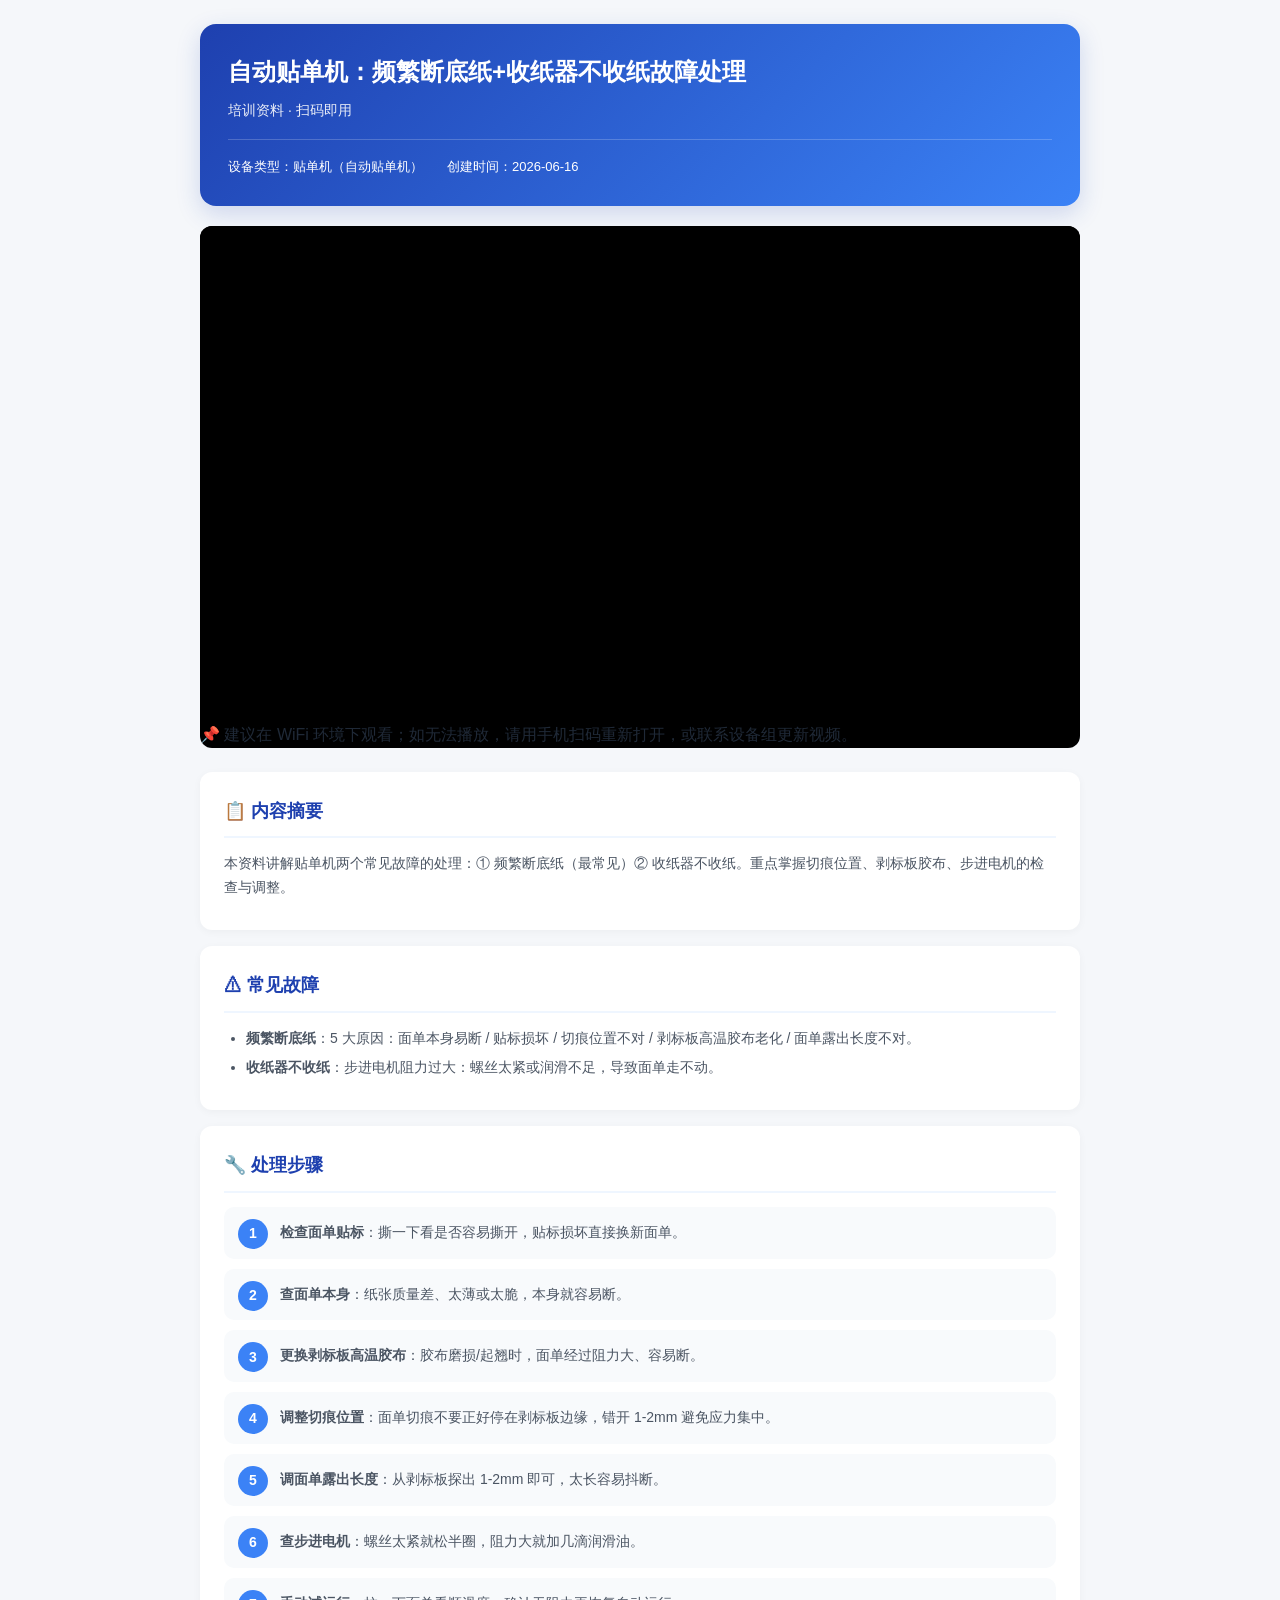
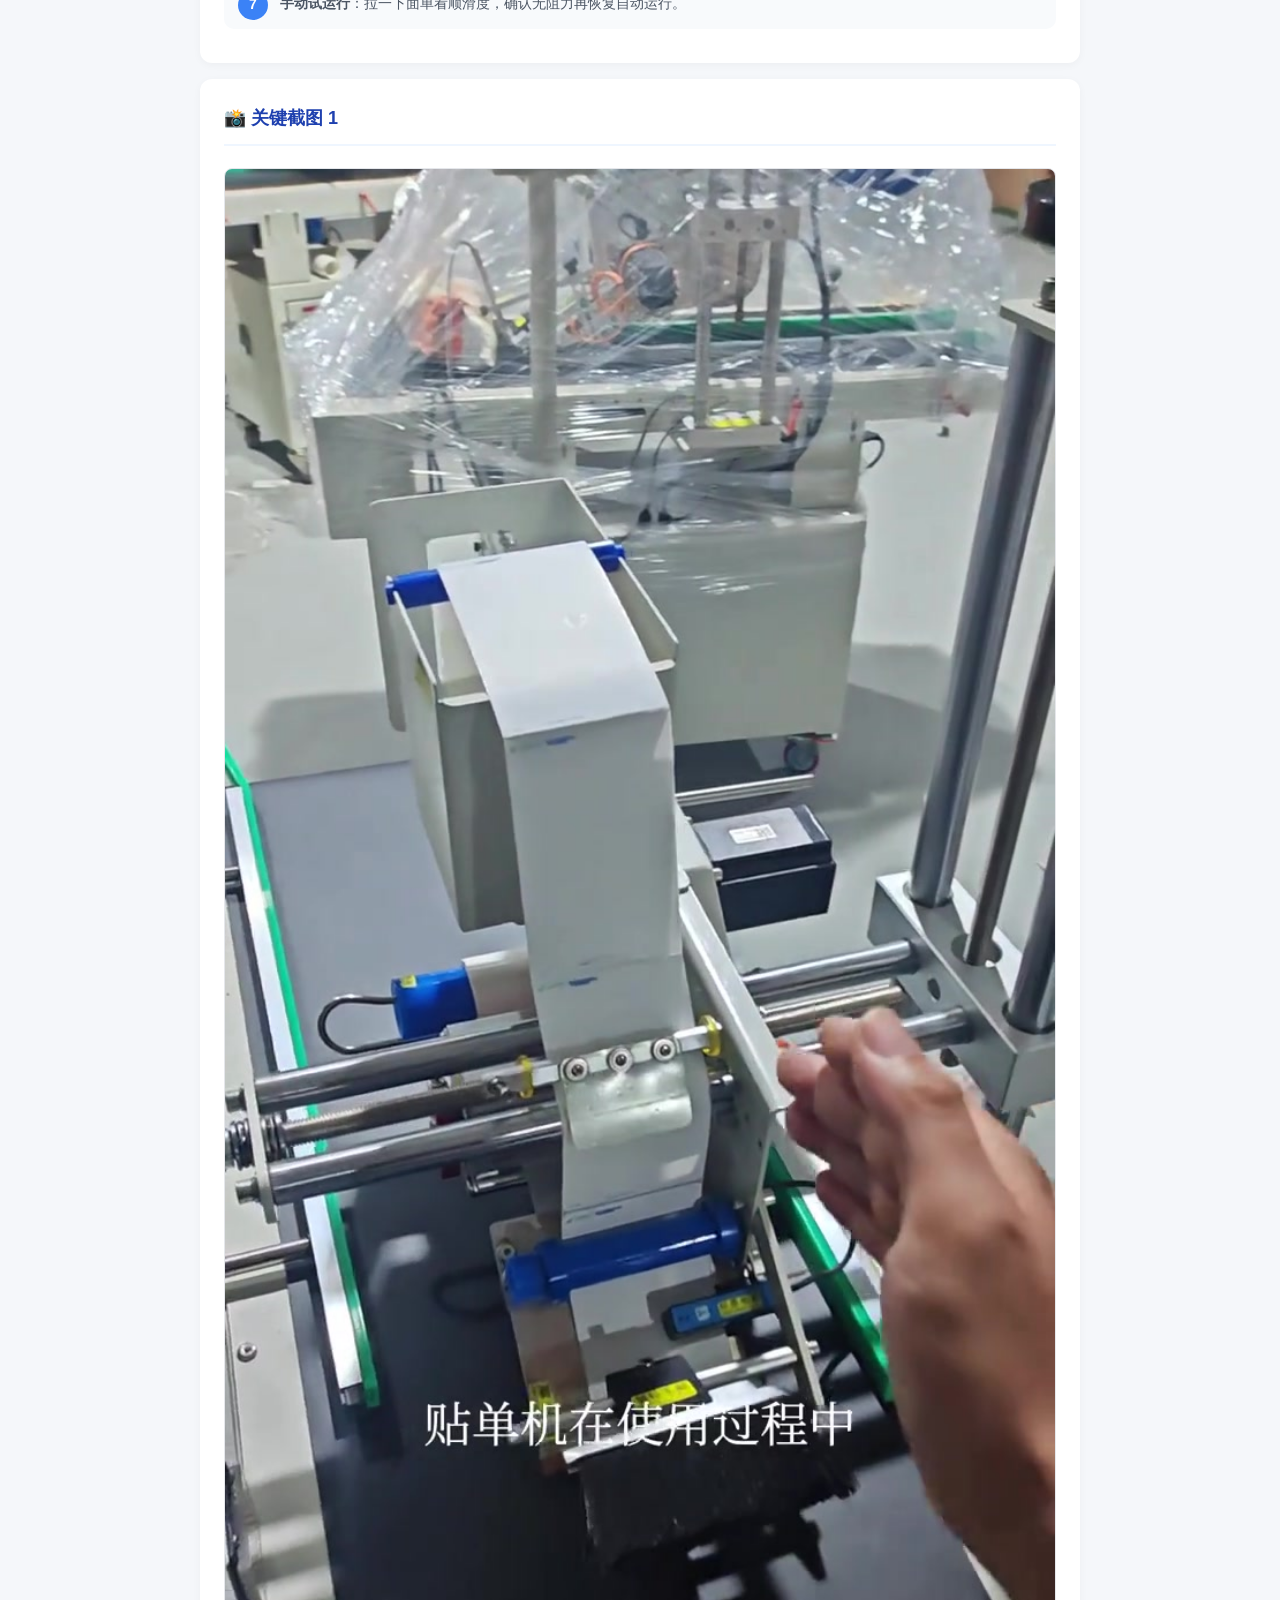
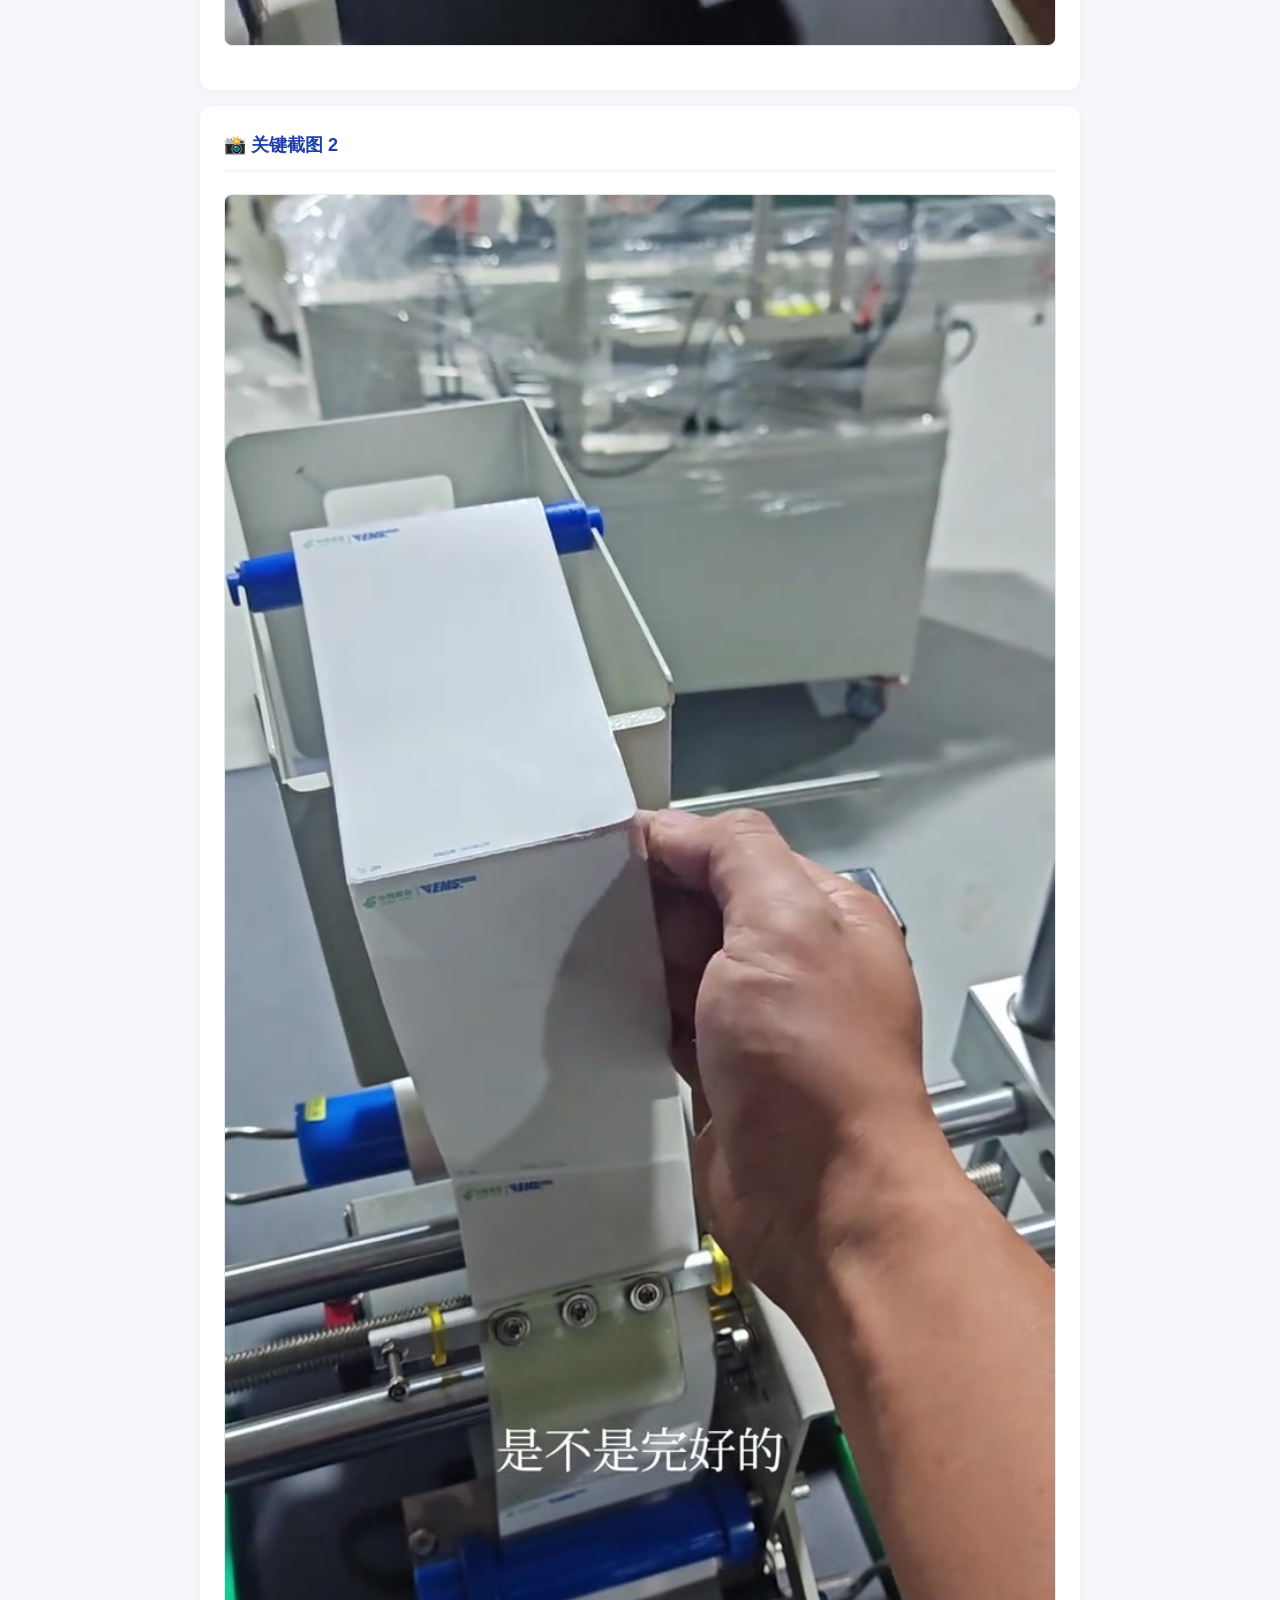
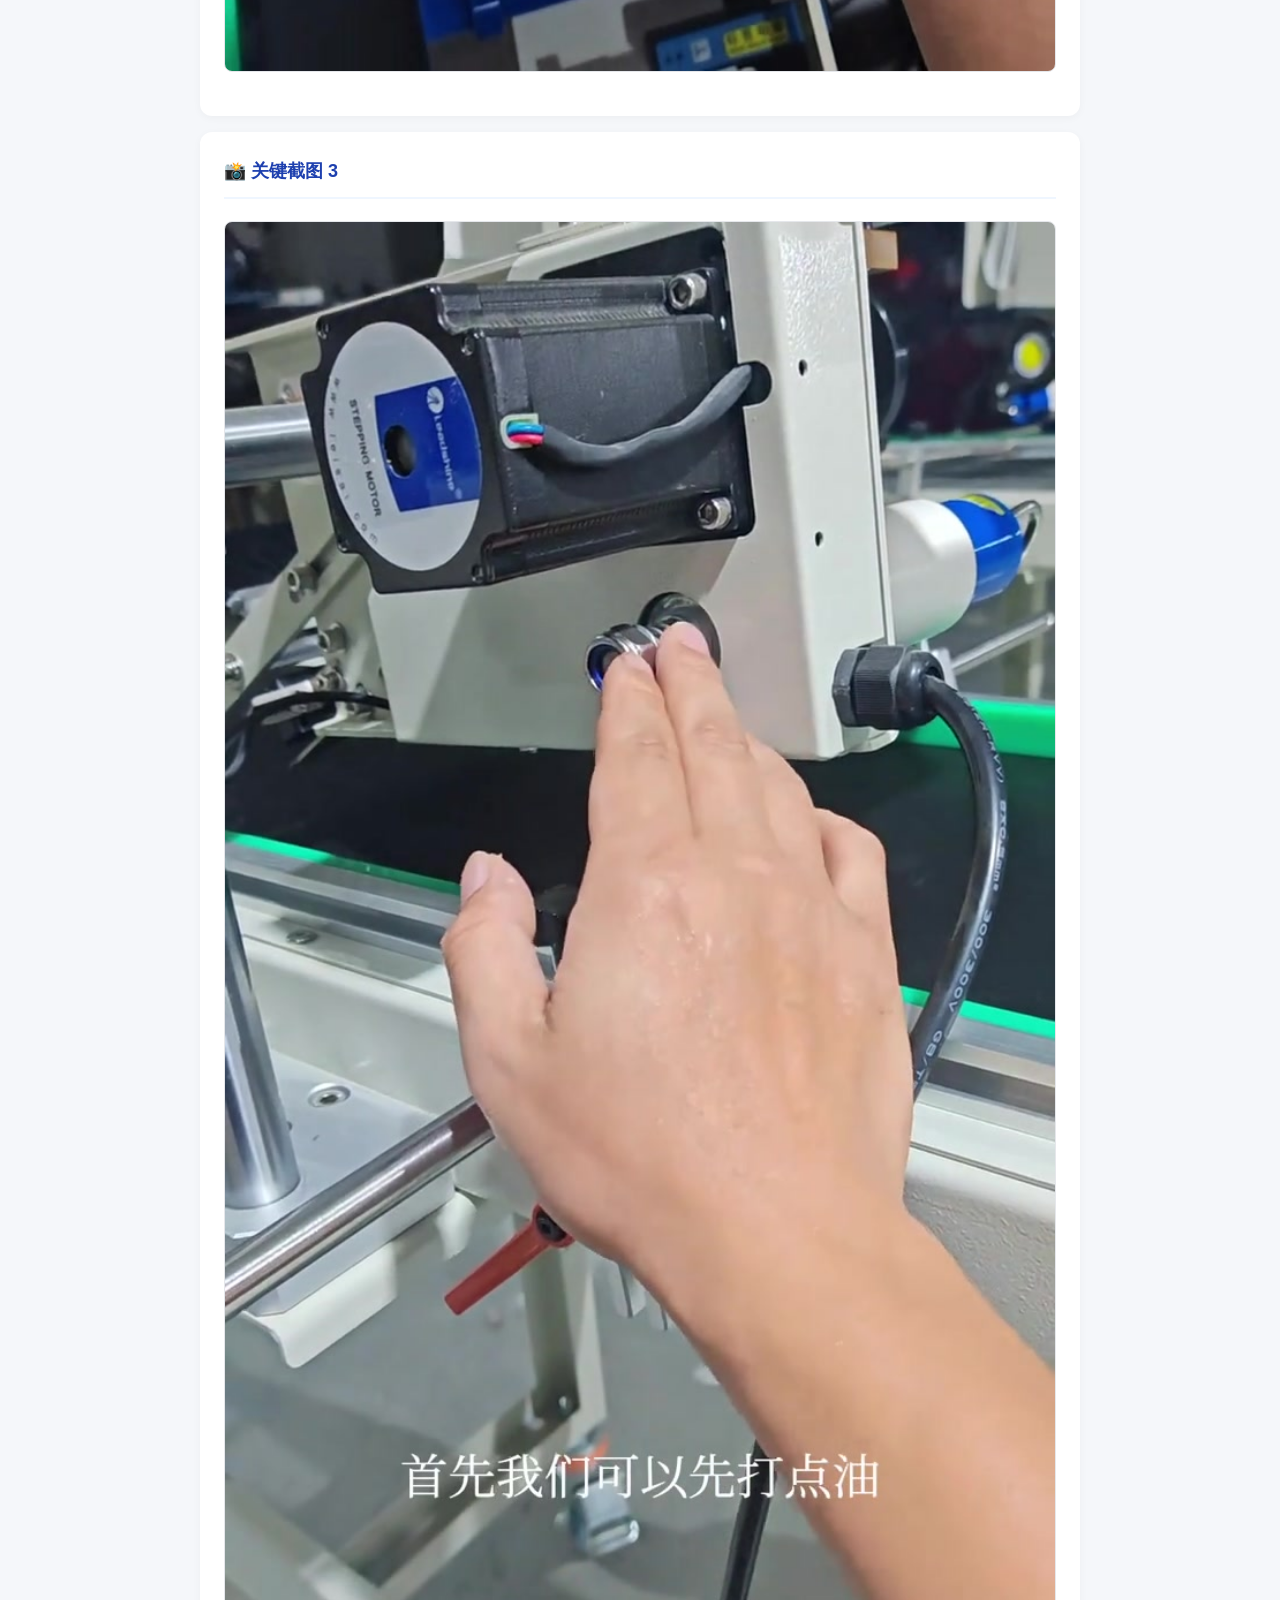
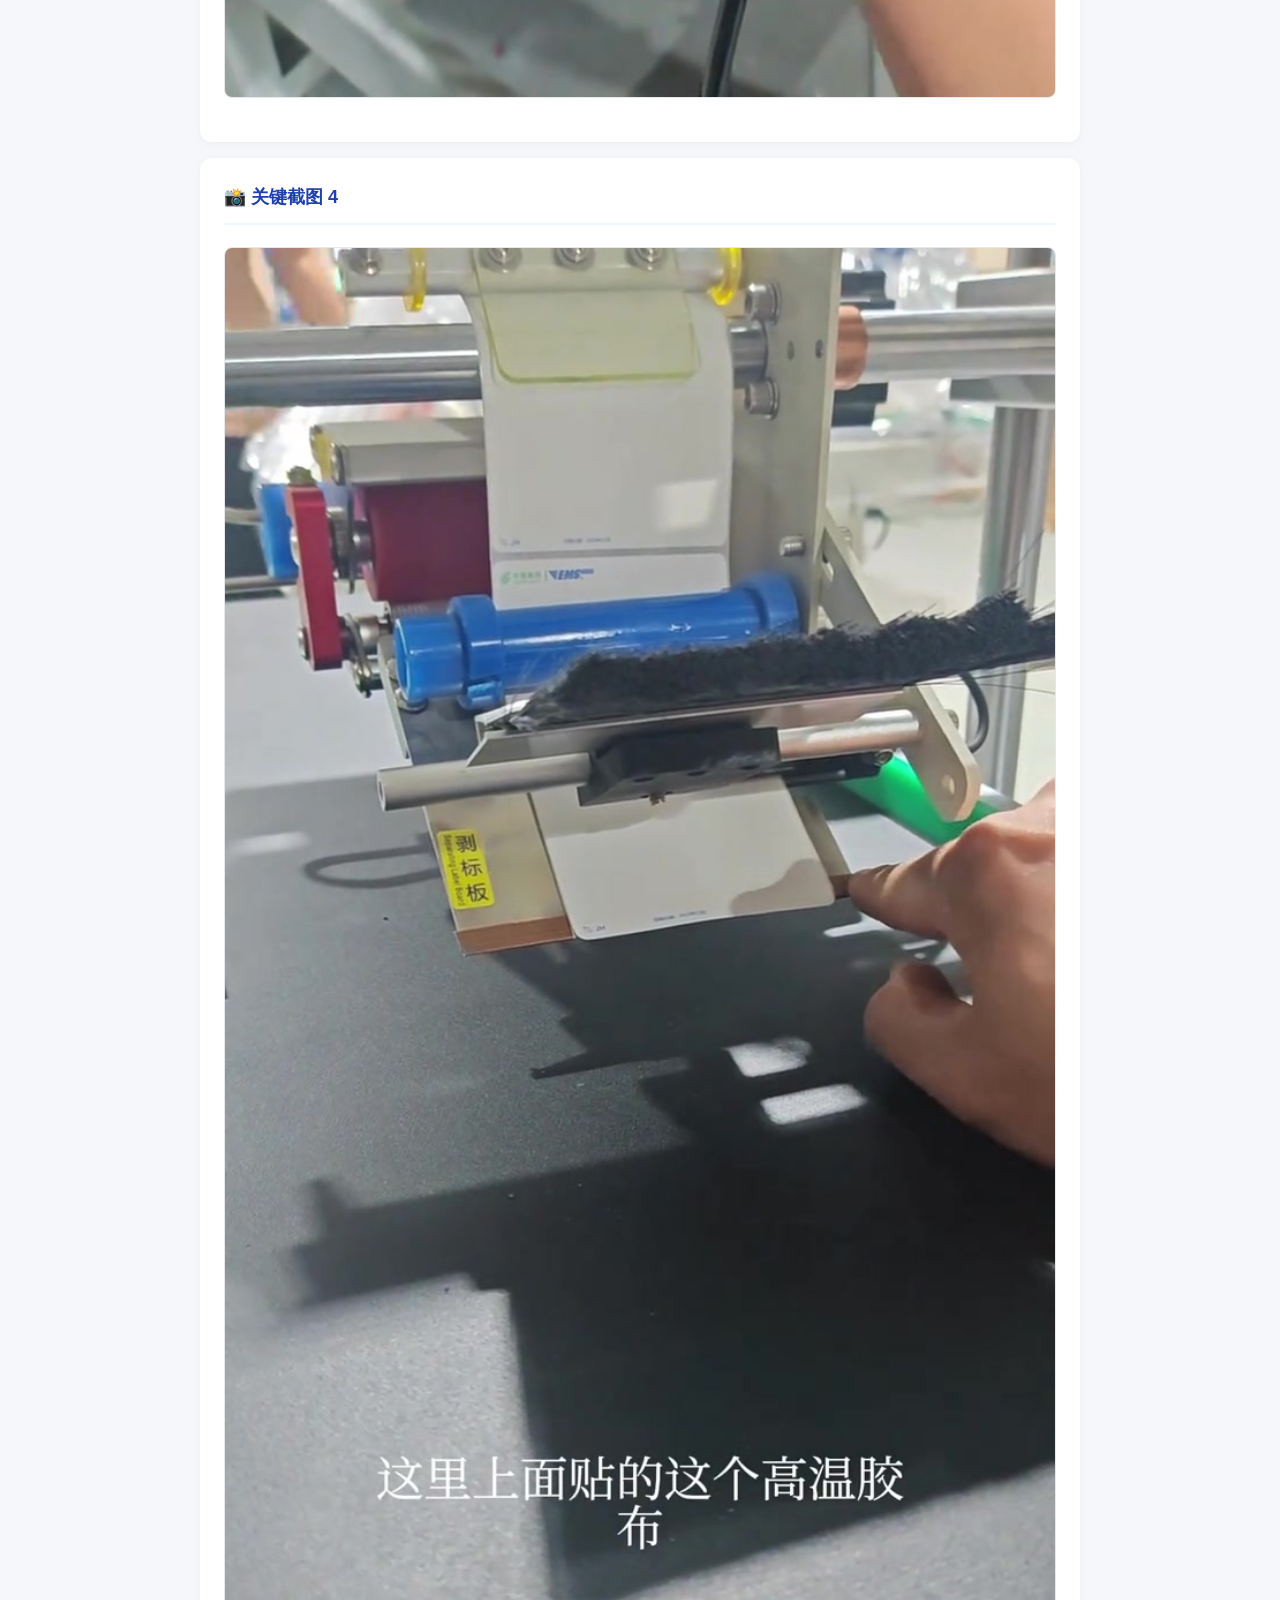
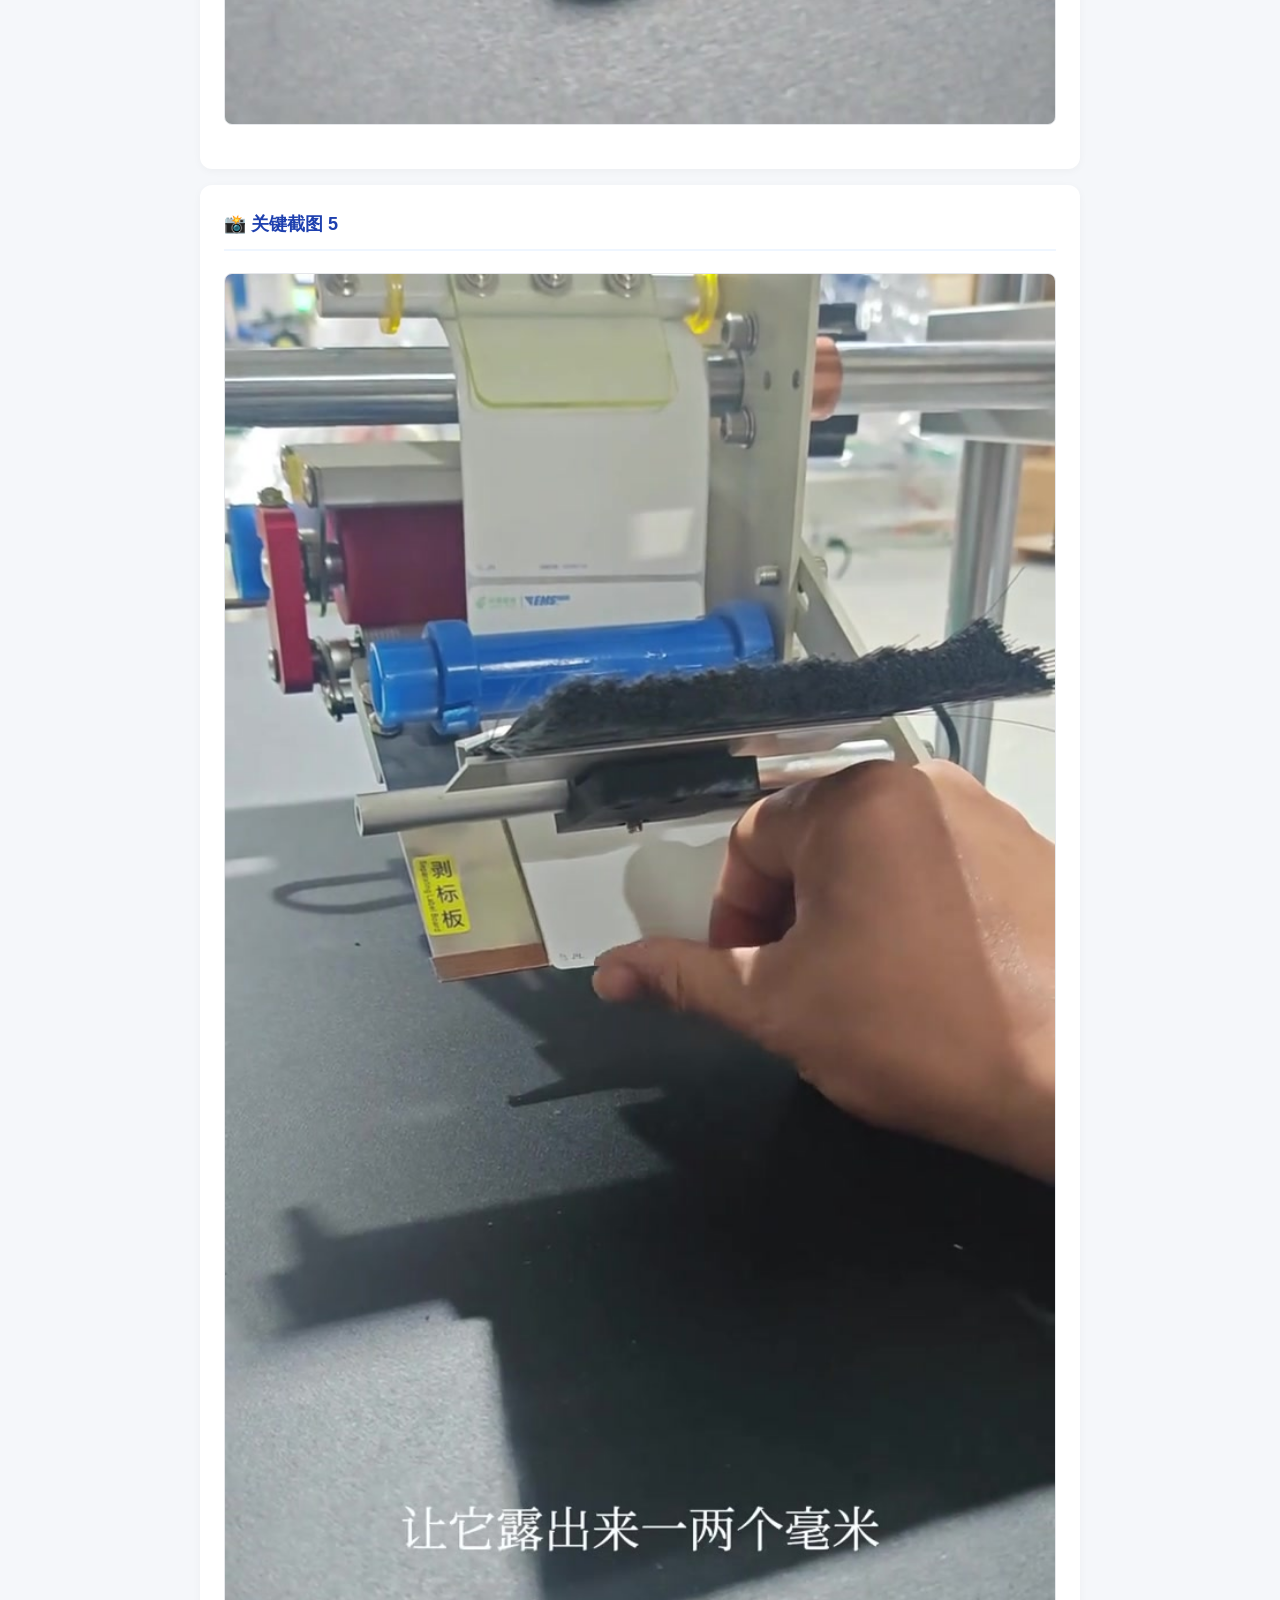
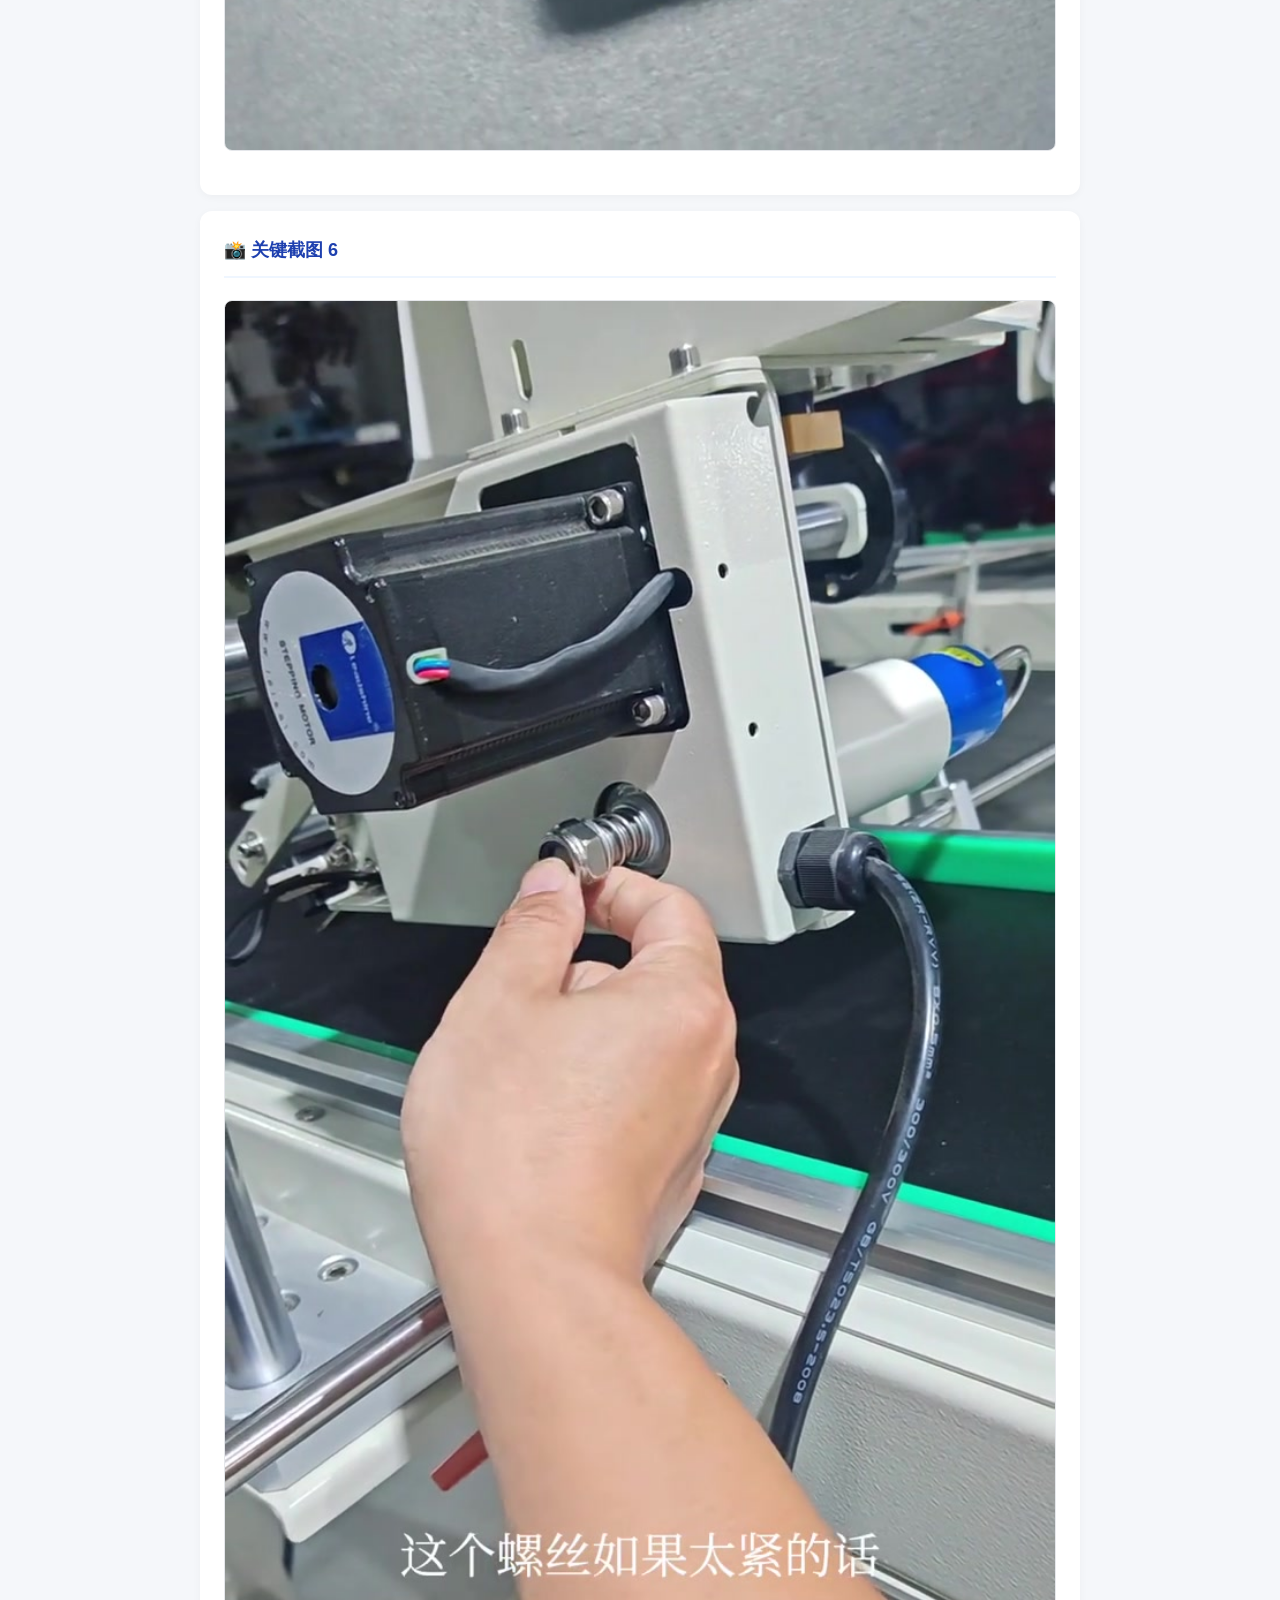
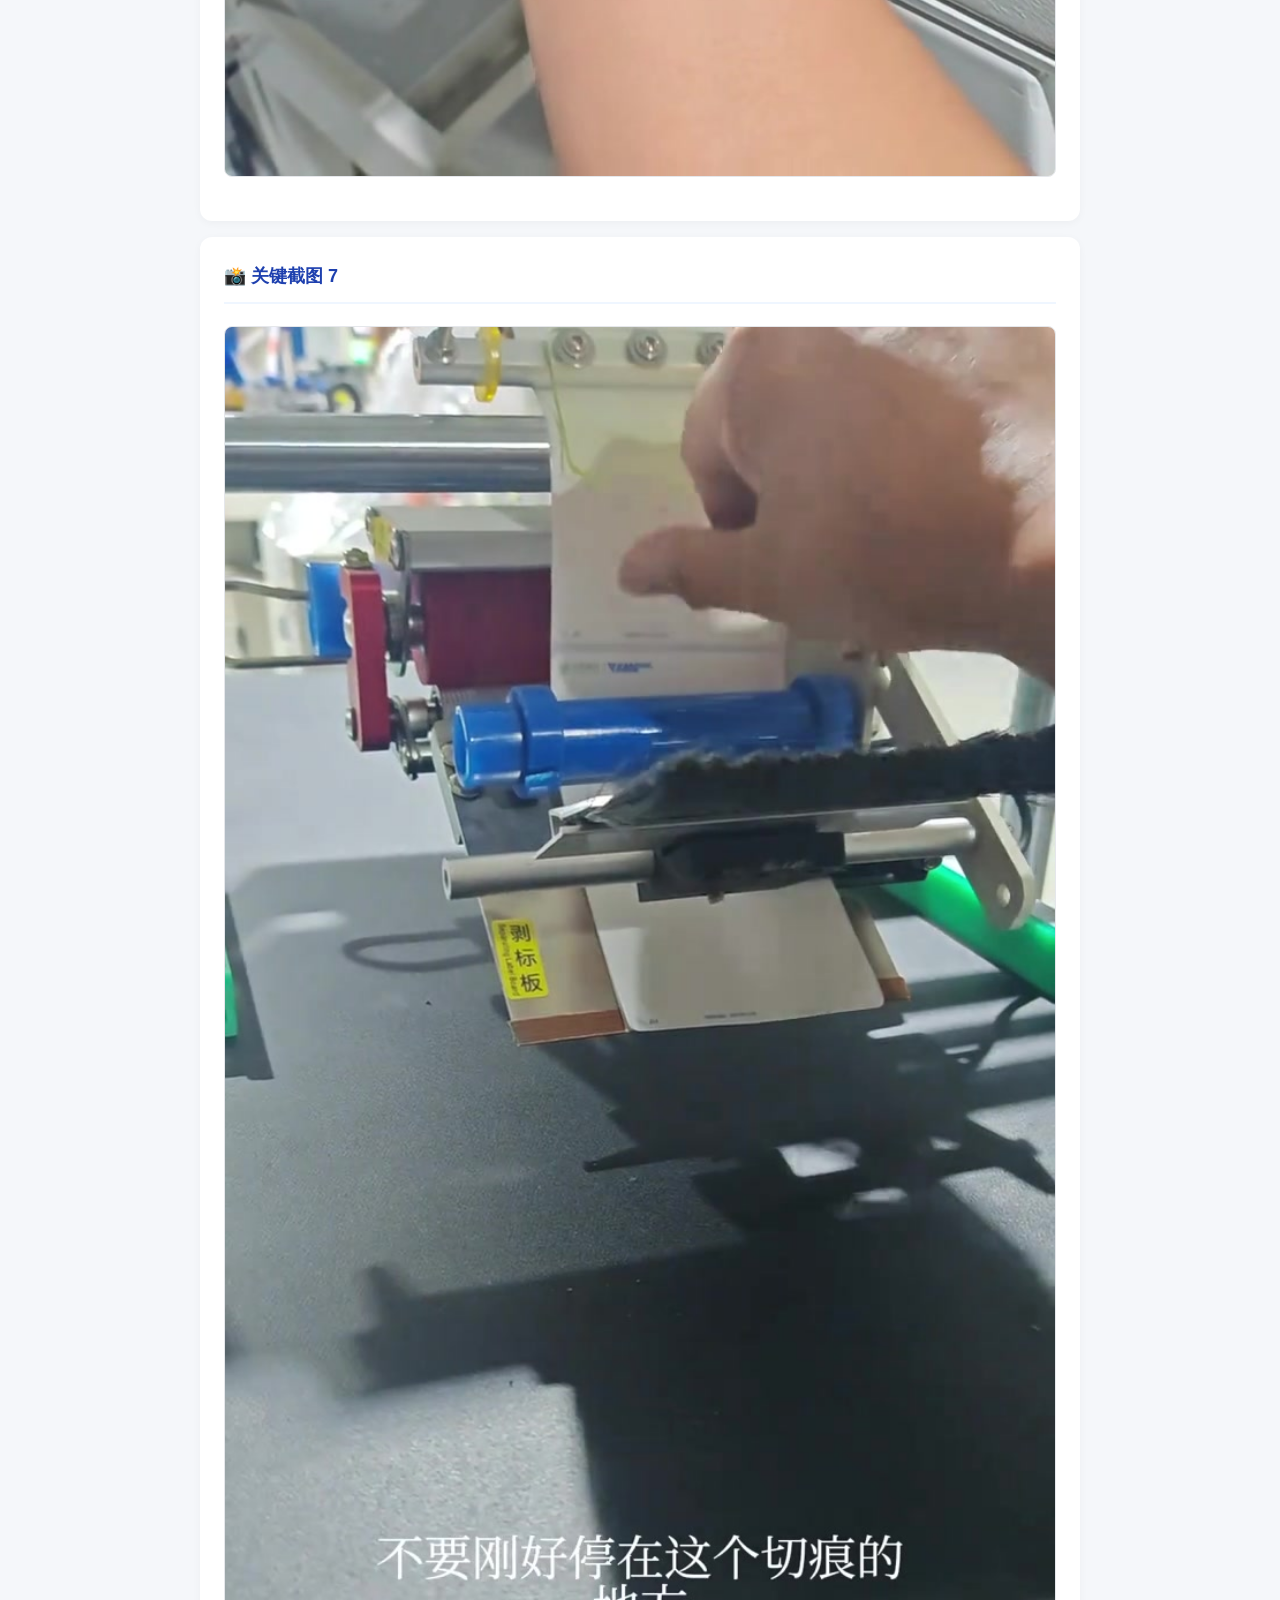
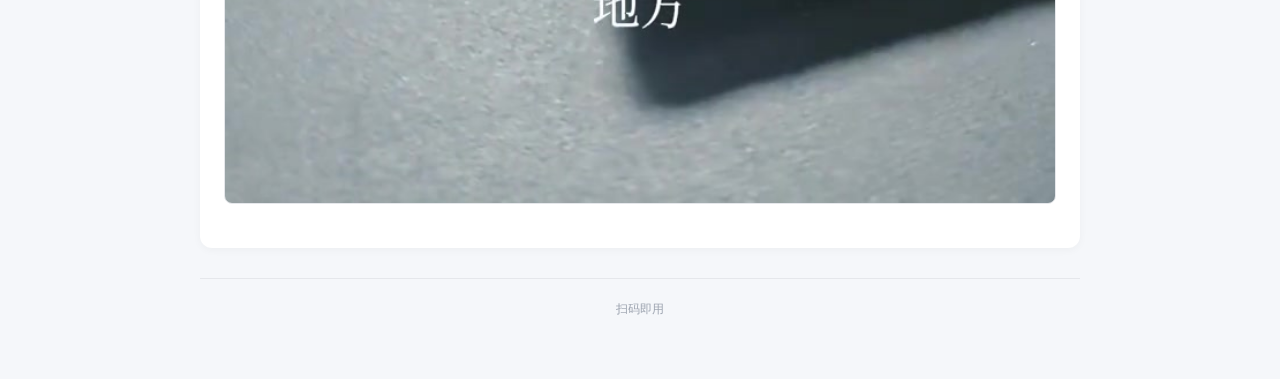
==== lesson_2.html @ e5db4fce "V3.0: hosting 目录全量推送（5 份 lesson + 8 个基础文件）" ====
<!DOCTYPE html>
<html lang="zh-CN">
<head>
<meta charset="UTF-8">
<meta name="viewport" content="width=device-width, initial-scale=1.0">
<title>自动贴单机：频繁断底纸+收纸器不收纸故障处理 | 培训资料</title>
<style>
  * { box-sizing: border-box; margin: 0; padding: 0; }
  body {
    font-family: -apple-system, BlinkMacSystemFont, "PingFang SC", "Microsoft YaHei", sans-serif;
    background: #f5f7fa; color: #1f2937; line-height: 1.7;
  }
  .container { max-width: 920px; margin: 0 auto; padding: 24px 20px 60px; }
  .header {
    background: linear-gradient(135deg, #1e40af 0%, #3b82f6 100%);
    color: #fff; border-radius: 16px; padding: 28px; margin-bottom: 20px;
    box-shadow: 0 8px 24px rgba(30,64,175,0.18);
  }
  .header h1 { font-size: 24px; margin-bottom: 6px; }
  .header .sub { font-size: 14px; opacity: 0.9; }
  .header .meta {
    display: flex; gap: 24px; margin-top: 16px; padding-top: 16px;
    border-top: 1px solid rgba(255,255,255,0.2); font-size: 13px;
  }
  .video-card { background: #000; border-radius: 12px; overflow: hidden; margin-bottom: 24px; }
  .video-card video { width: 100%; display: block; max-height: 520px; }
  .section {
    background: #fff; border-radius: 12px; padding: 24px; margin-bottom: 16px;
    box-shadow: 0 2px 8px rgba(0,0,0,0.04);
  }
  .section h2 {
    font-size: 18px; color: #1e40af; margin-bottom: 14px;
    padding-bottom: 10px; border-bottom: 2px solid #eff6ff;
  }
  .section p, .section li { font-size: 14px; color: #4b5563; margin-bottom: 6px; }
  .section ul { padding-left: 22px; }
  .shot { width: 100%; border-radius: 8px; border: 1px solid #e5e7eb; margin: 8px 0 12px; }
  .footer { text-align: center; color: #9ca3af; font-size: 12px; margin-top: 30px; padding-top: 20px; border-top: 1px solid #e5e7eb; }
  .steps { counter-reset: step; padding: 0; list-style: none; }
  .steps li {
    counter-increment: step; background: #f8fafc; border-radius: 10px;
    padding: 14px 16px 14px 56px; margin-bottom: 10px; position: relative; font-size: 14px;
  }
  .steps li::before {
    content: counter(step); position: absolute; left: 14px; top: 12px;
    width: 30px; height: 30px; background: #3b82f6; color: #fff; border-radius: 50%;
    display: flex; align-items: center; justify-content: center; font-weight: 700;
  }
</style>
</head>
<body>
<div class="container">
  <div class="header">
    <h1>自动贴单机：频繁断底纸+收纸器不收纸故障处理</h1>
    <div class="sub">培训资料 · 扫码即用</div>
    <div class="meta">
      <span>设备类型：贴单机（自动贴单机）</span>
      <span>创建时间：2026-06-16</span>
    </div>
  </div>

  <div class="video-card">
    <iframe
      src="https://player.bilibili.com/player.html?bvid=BV1qSjg6qErc&autoplay=0&danmaku=0"
      scrolling="no"
      frameborder="0"
      allowfullscreen="true"
      style="width:100%;aspect-ratio:16/9;display:block;background:#000;">
    </iframe>
    <div class="video-tip">📌 建议在 WiFi 环境下观看；如无法播放，请用手机扫码重新打开，或联系设备组更新视频。</div>
  </div>

  
        <div class="section">
          <h2>📋 内容摘要</h2>
          <p>本资料讲解贴单机两个常见故障的处理：① 频繁断底纸（最常见）② 收纸器不收纸。重点掌握切痕位置、剥标板胶布、步进电机的检查与调整。</p>
        </div>
<div class="section"><h2>⚠ 常见故障</h2><ul><li><strong>频繁断底纸</strong>：5 大原因：面单本身易断 / 贴标损坏 / 切痕位置不对 / 剥标板高温胶布老化 / 面单露出长度不对。</li><li><strong>收纸器不收纸</strong>：步进电机阻力过大：螺丝太紧或润滑不足，导致面单走不动。</li></ul></div>
<div class="section"><h2>🔧 处理步骤</h2><ol class='steps'><li><strong>检查面单贴标</strong>：撕一下看是否容易撕开，贴标损坏直接换新面单。</li><li><strong>查面单本身</strong>：纸张质量差、太薄或太脆，本身就容易断。</li><li><strong>更换剥标板高温胶布</strong>：胶布磨损/起翘时，面单经过阻力大、容易断。</li><li><strong>调整切痕位置</strong>：面单切痕不要正好停在剥标板边缘，错开 1-2mm 避免应力集中。</li><li><strong>调面单露出长度</strong>：从剥标板探出 1-2mm 即可，太长容易抖断。</li><li><strong>查步进电机</strong>：螺丝太紧就松半圈，阻力大就加几滴润滑油。</li><li><strong>手动试运行</strong>：拉一下面单看顺滑度，确认无阻力再恢复自动运行。</li></ol></div>
<div class="section"><h2>📸 关键截图 1</h2><img class="shot" src="[data-uri]"></div>
<div class="section"><h2>📸 关键截图 2</h2><img class="shot" src="[data-uri]"></div>
<div class="section"><h2>📸 关键截图 3</h2><img class="shot" src="[data-uri]"></div>
<div class="section"><h2>📸 关键截图 4</h2><img class="shot" src="[data-uri]"></div>
<div class="section"><h2>📸 关键截图 5</h2><img class="shot" src="[data-uri]"></div>
<div class="section"><h2>📸 关键截图 6</h2><img class="shot" src="[data-uri]"></div>
<div class="section"><h2>📸 关键截图 7</h2><img class="shot" src="[data-uri]"></div>

  <div class="footer">扫码即用</div>
</div>
</body>
</html>
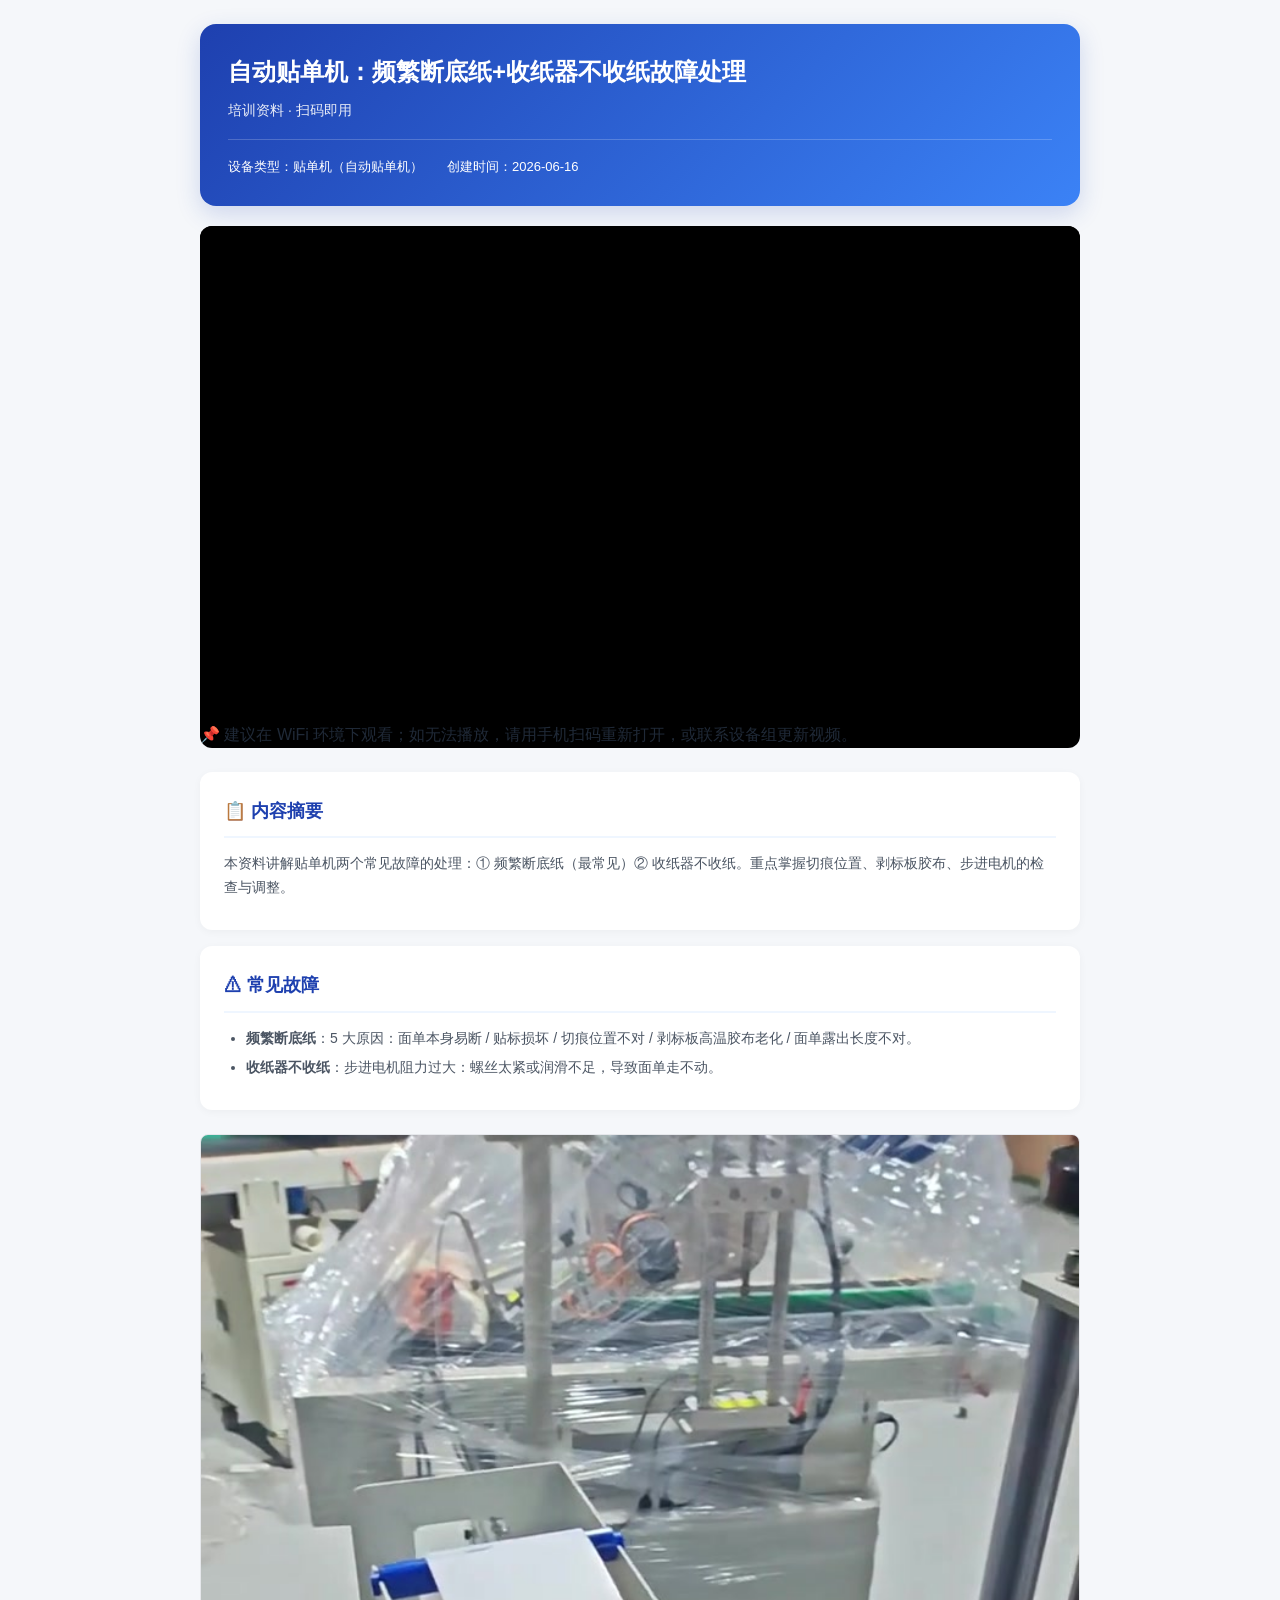
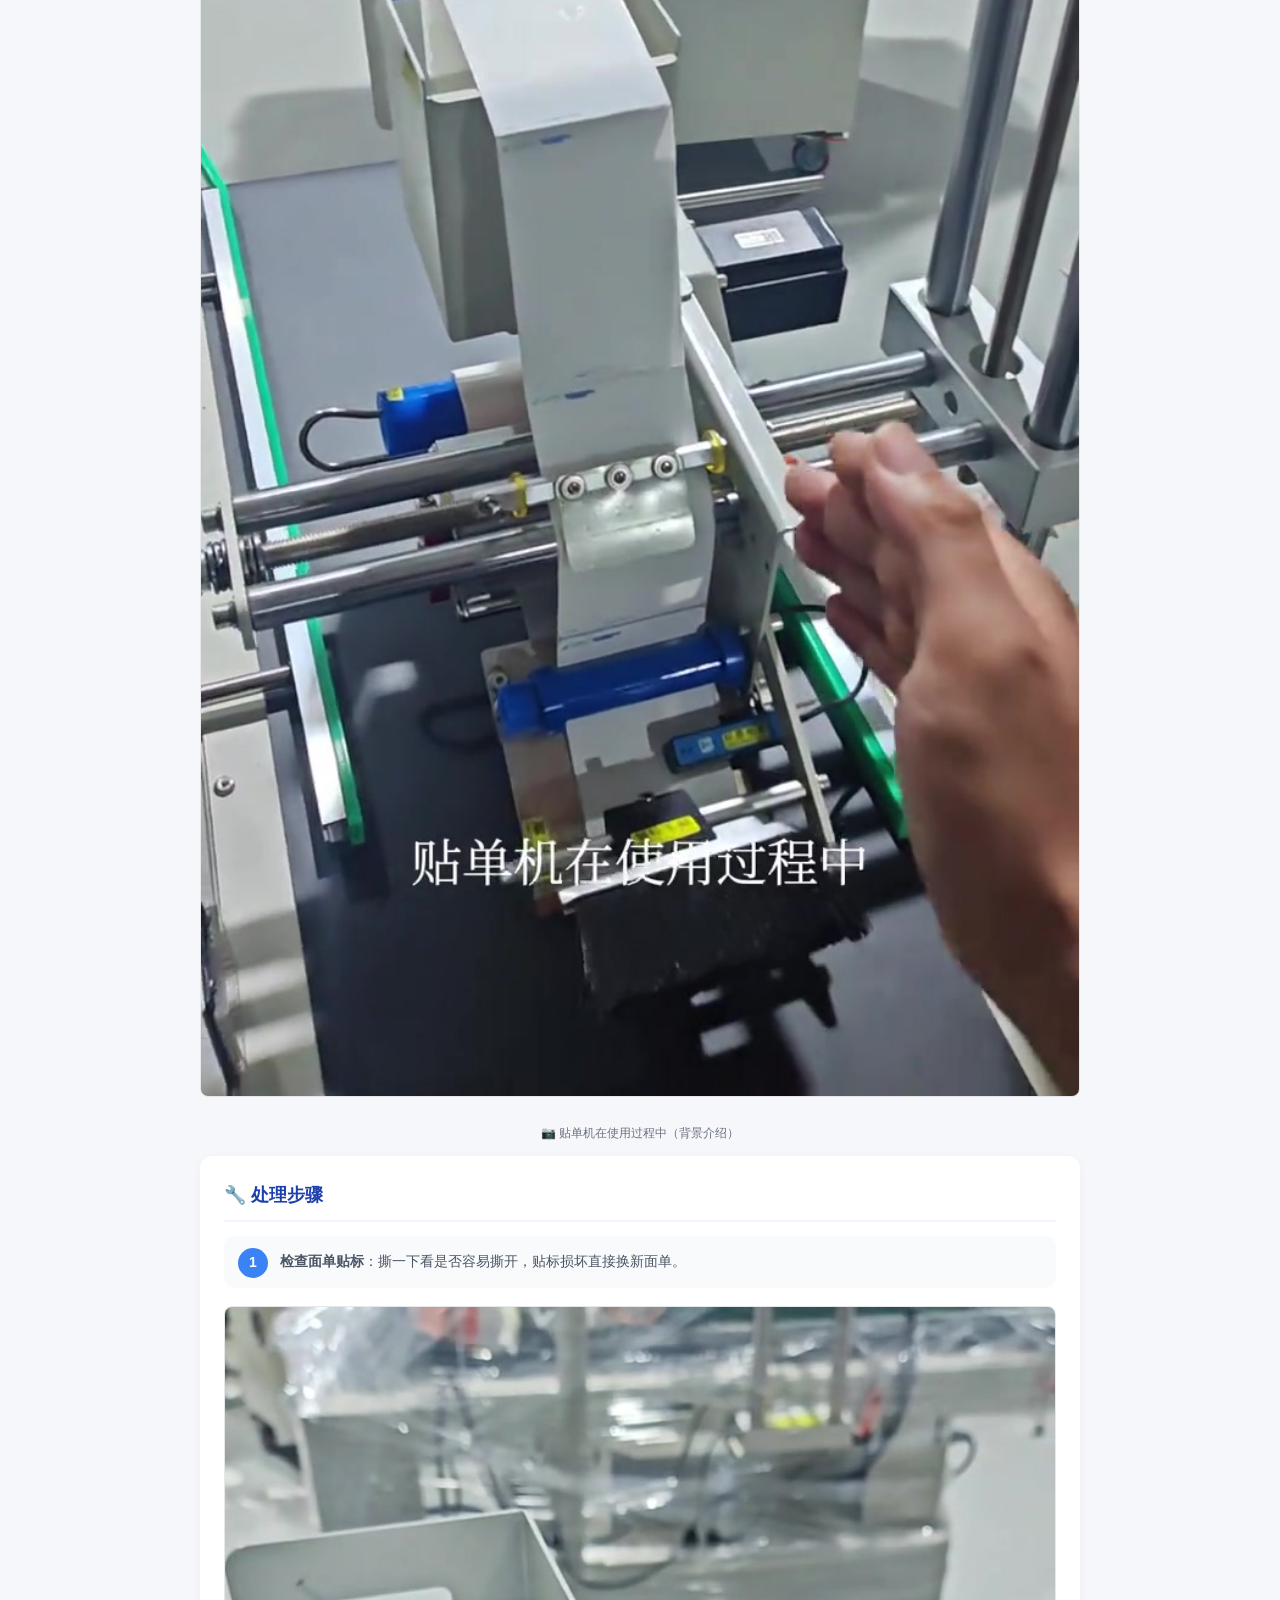
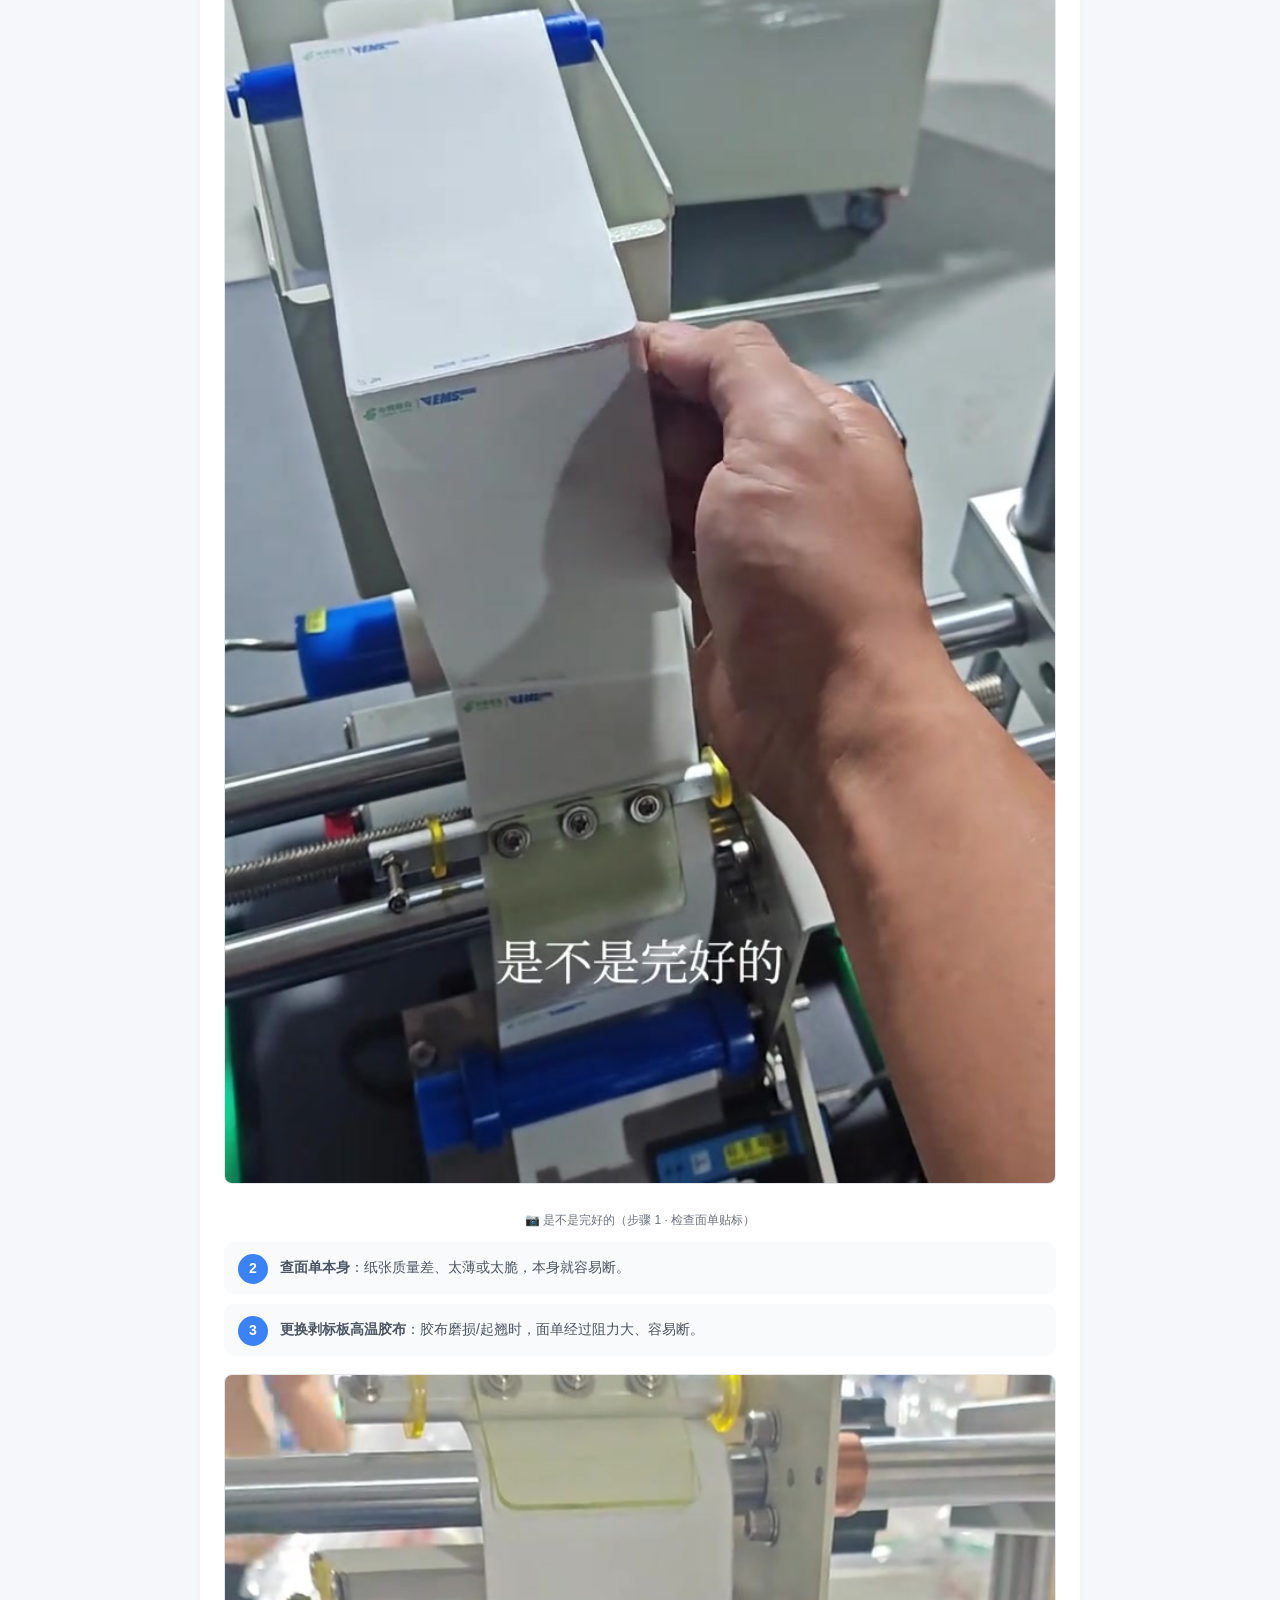
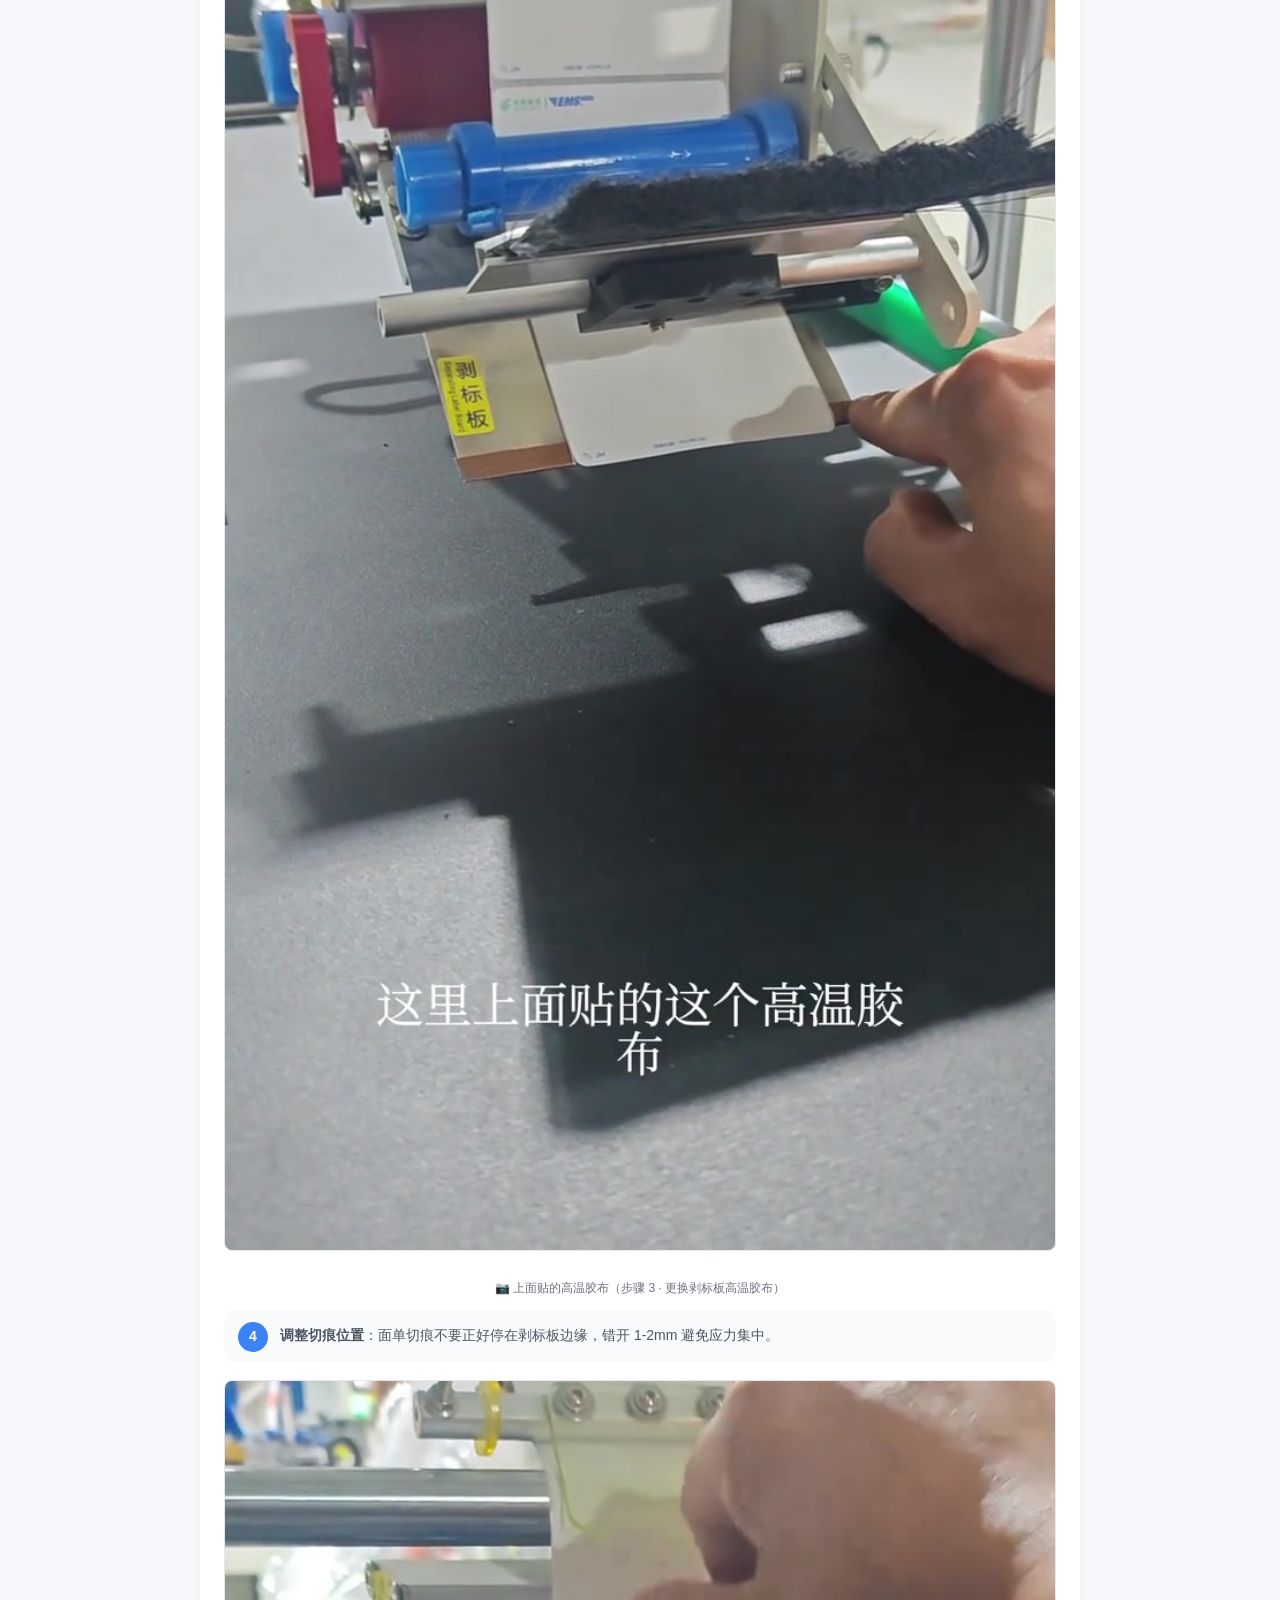
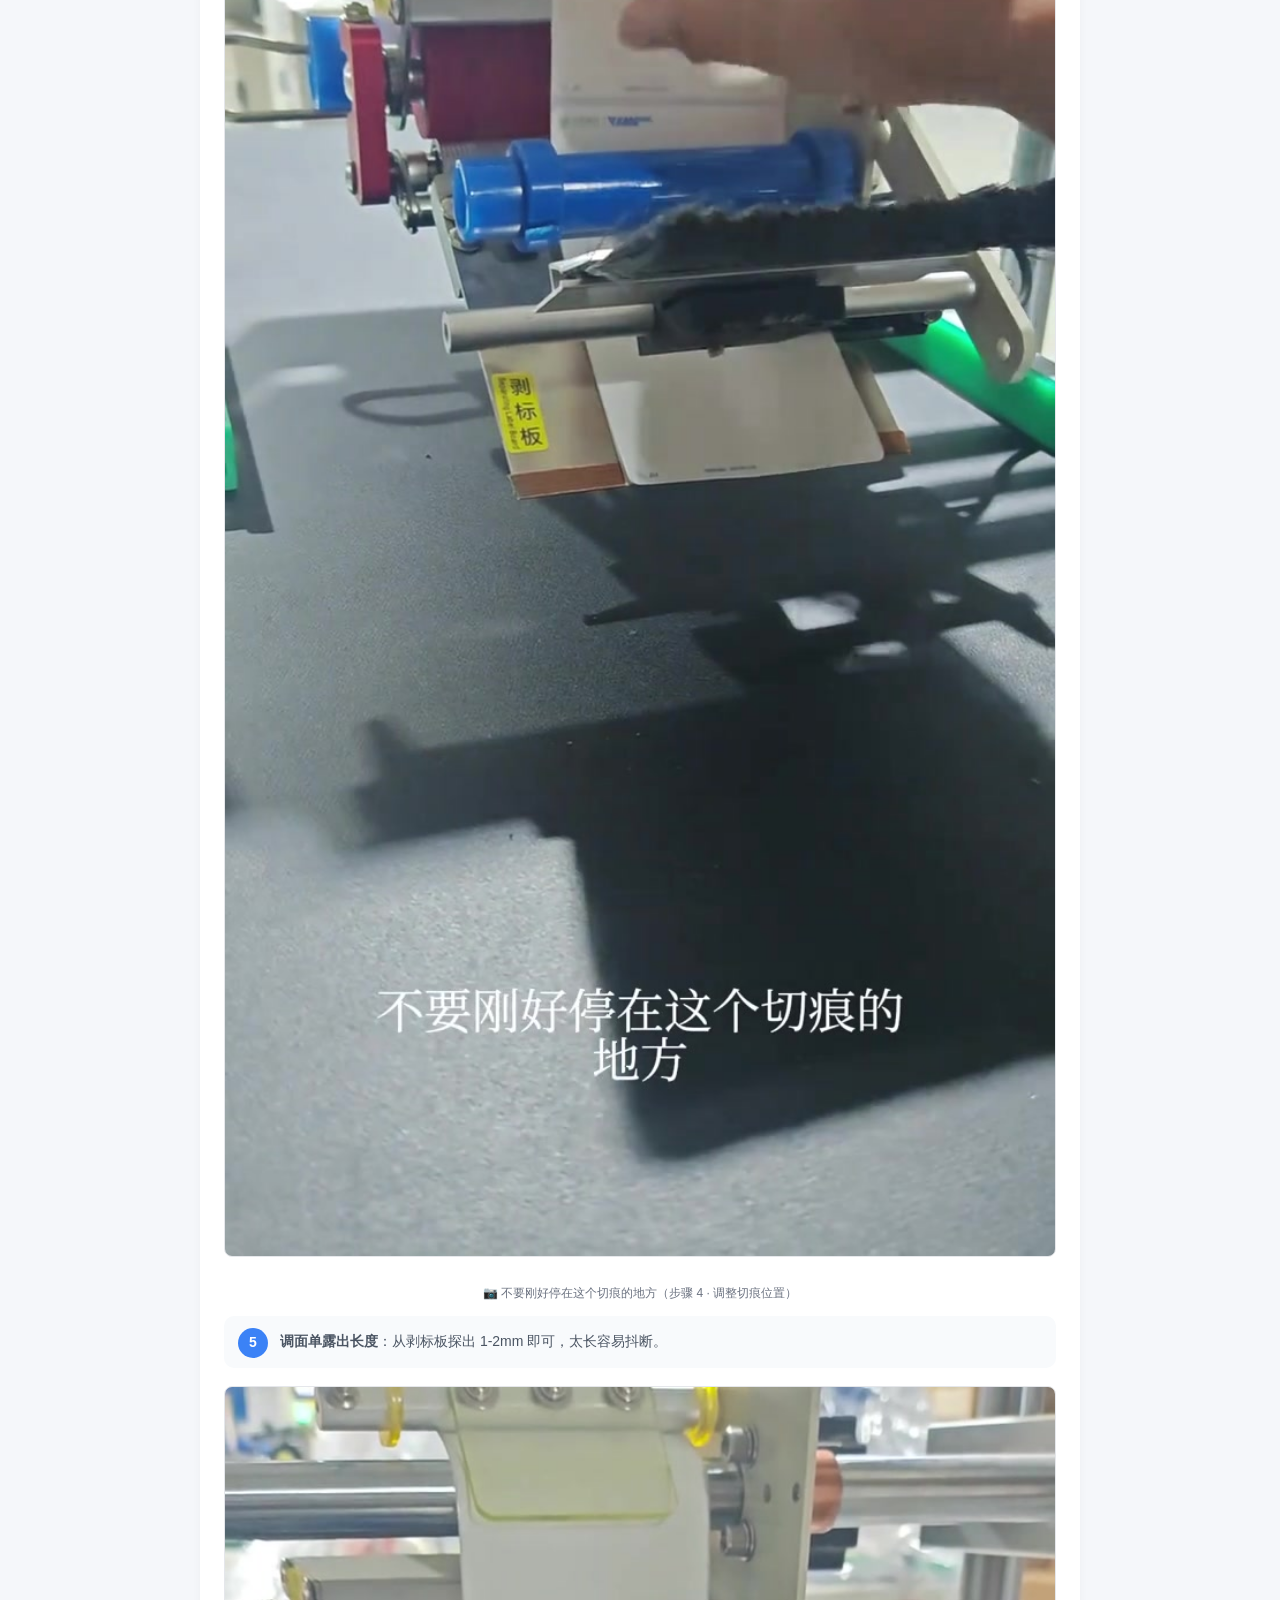
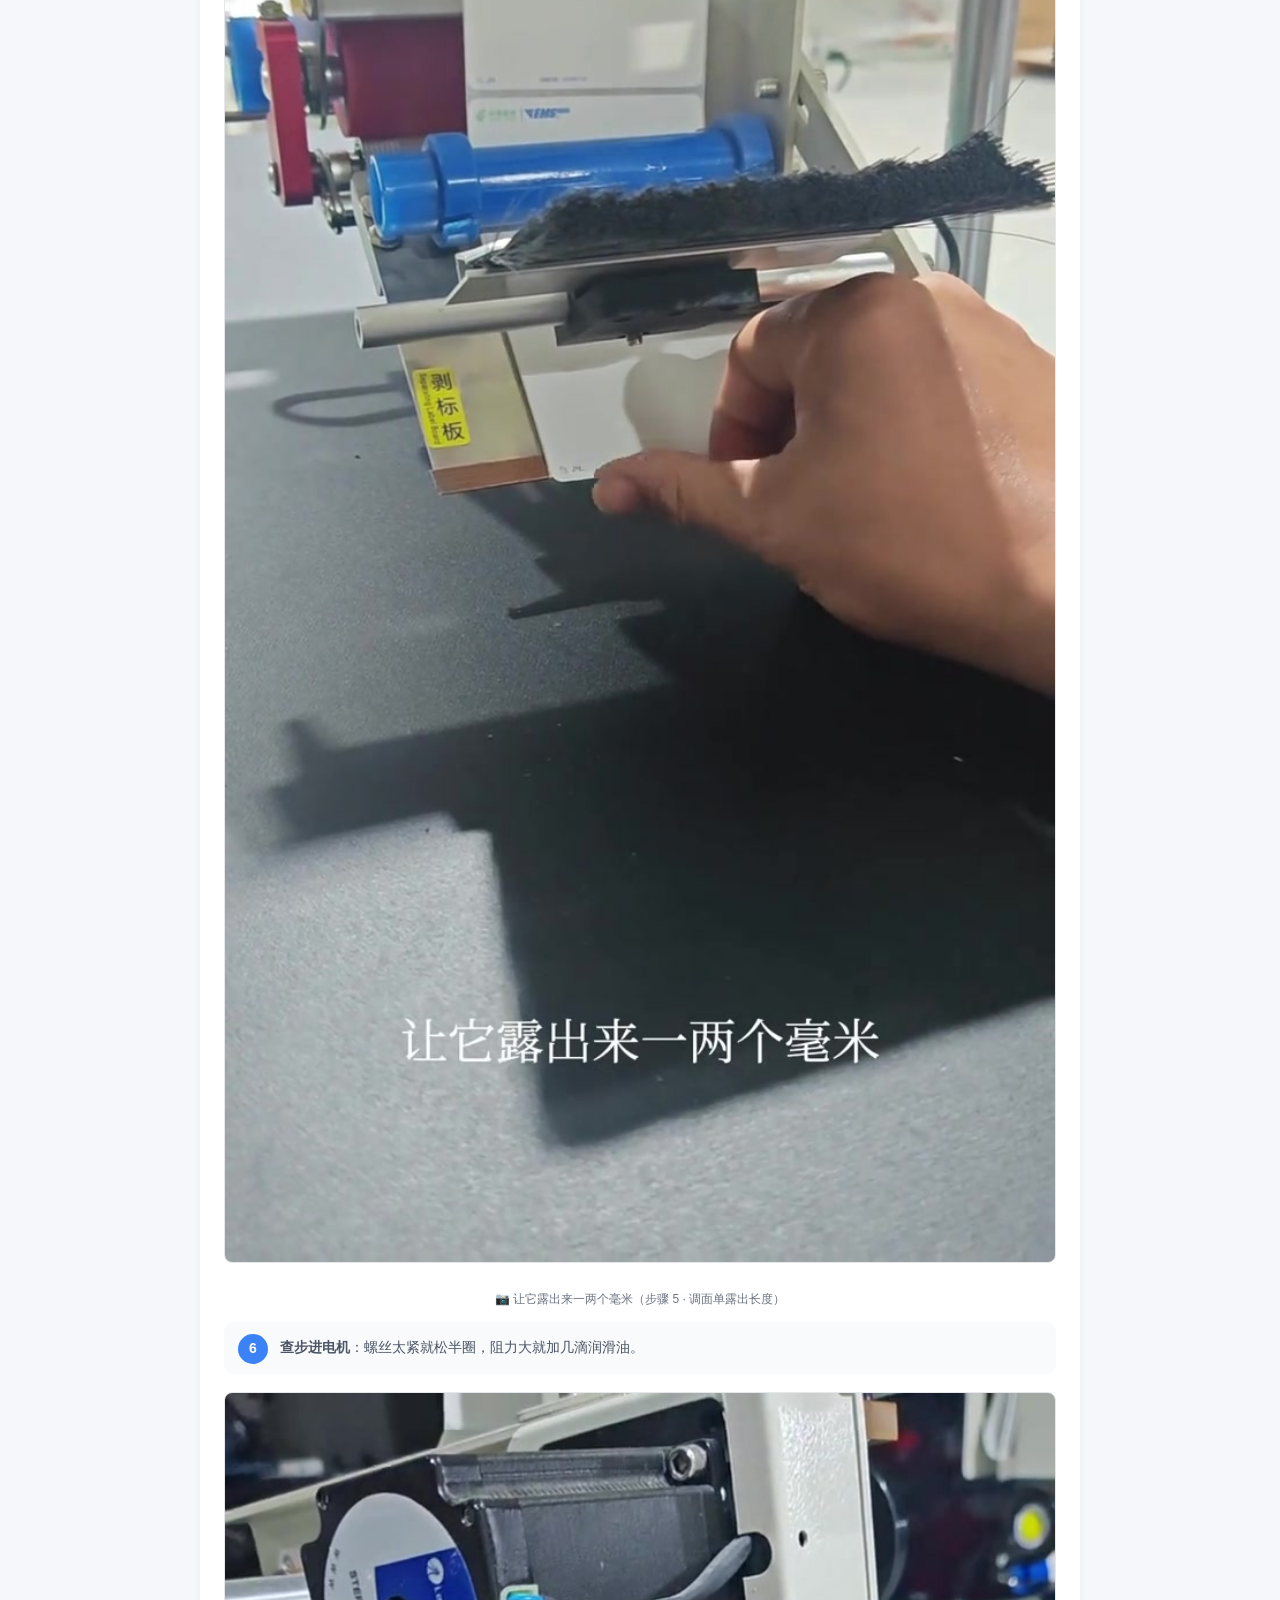
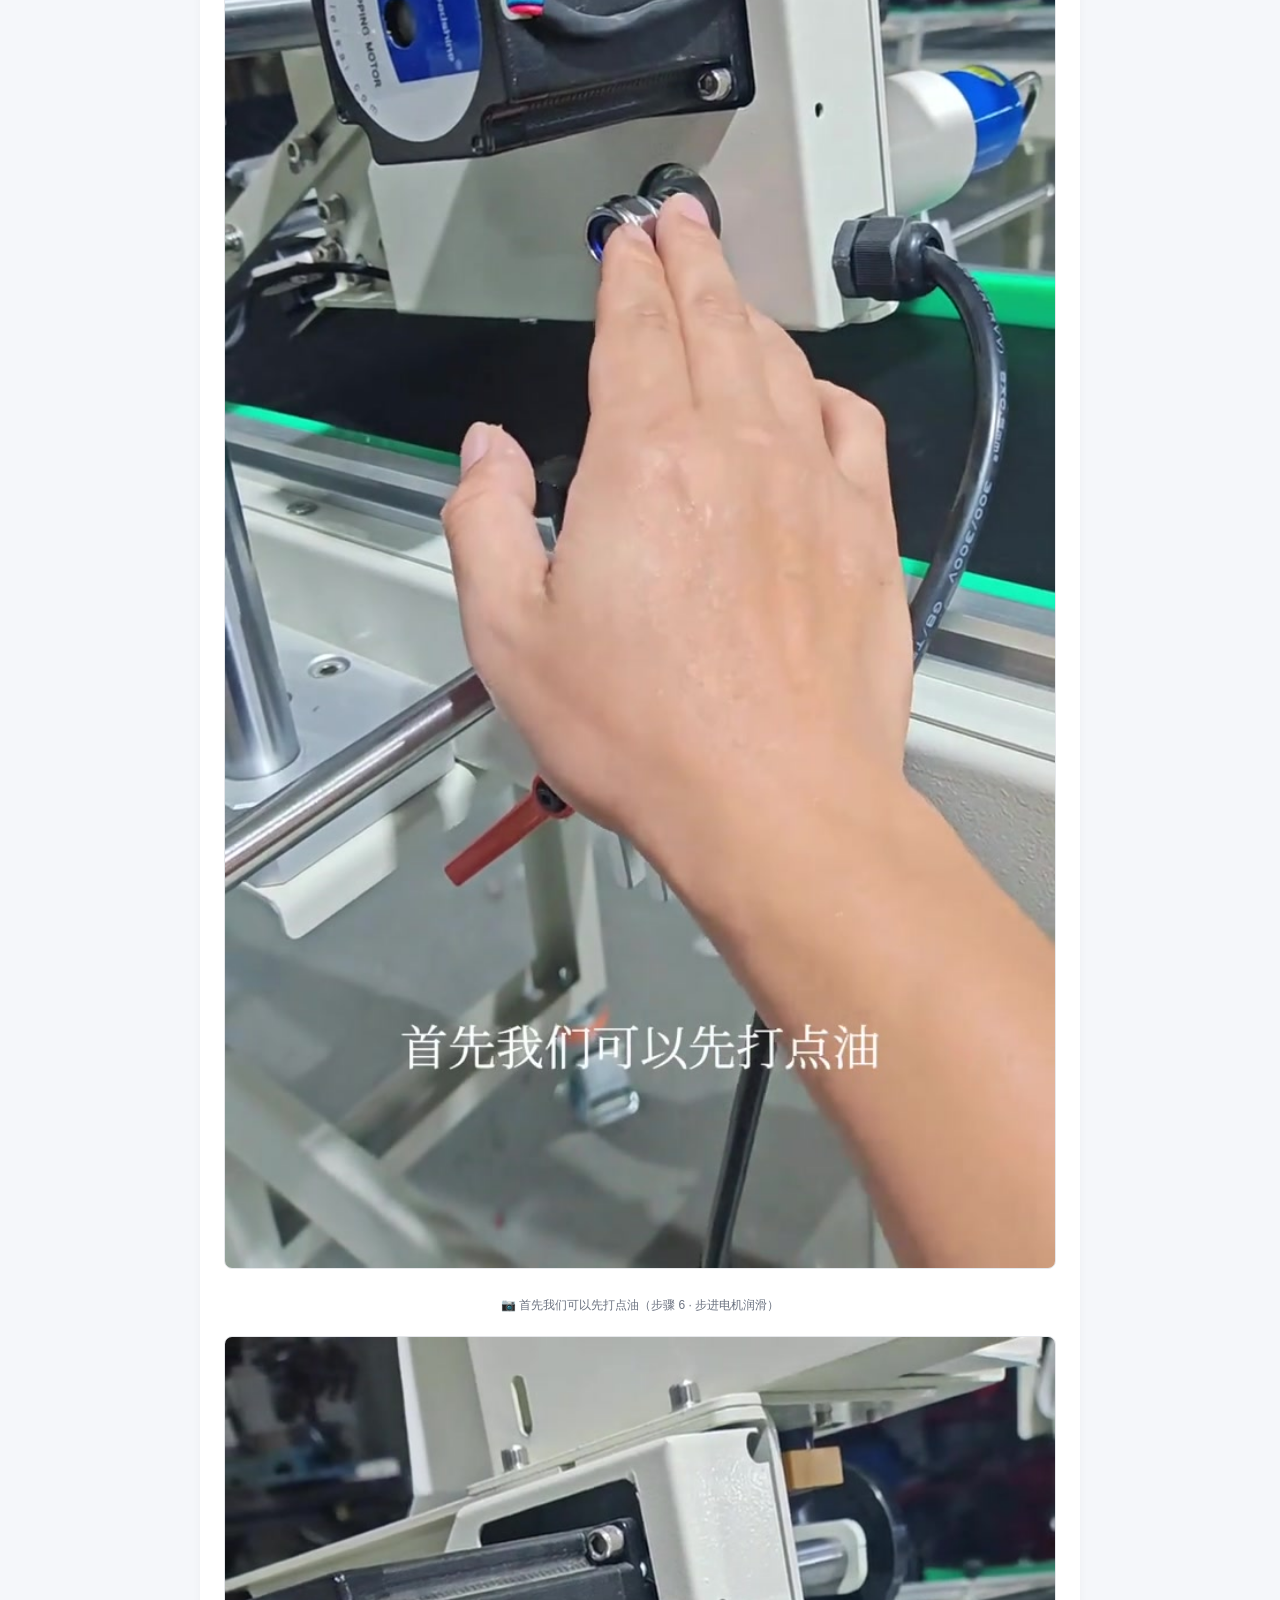
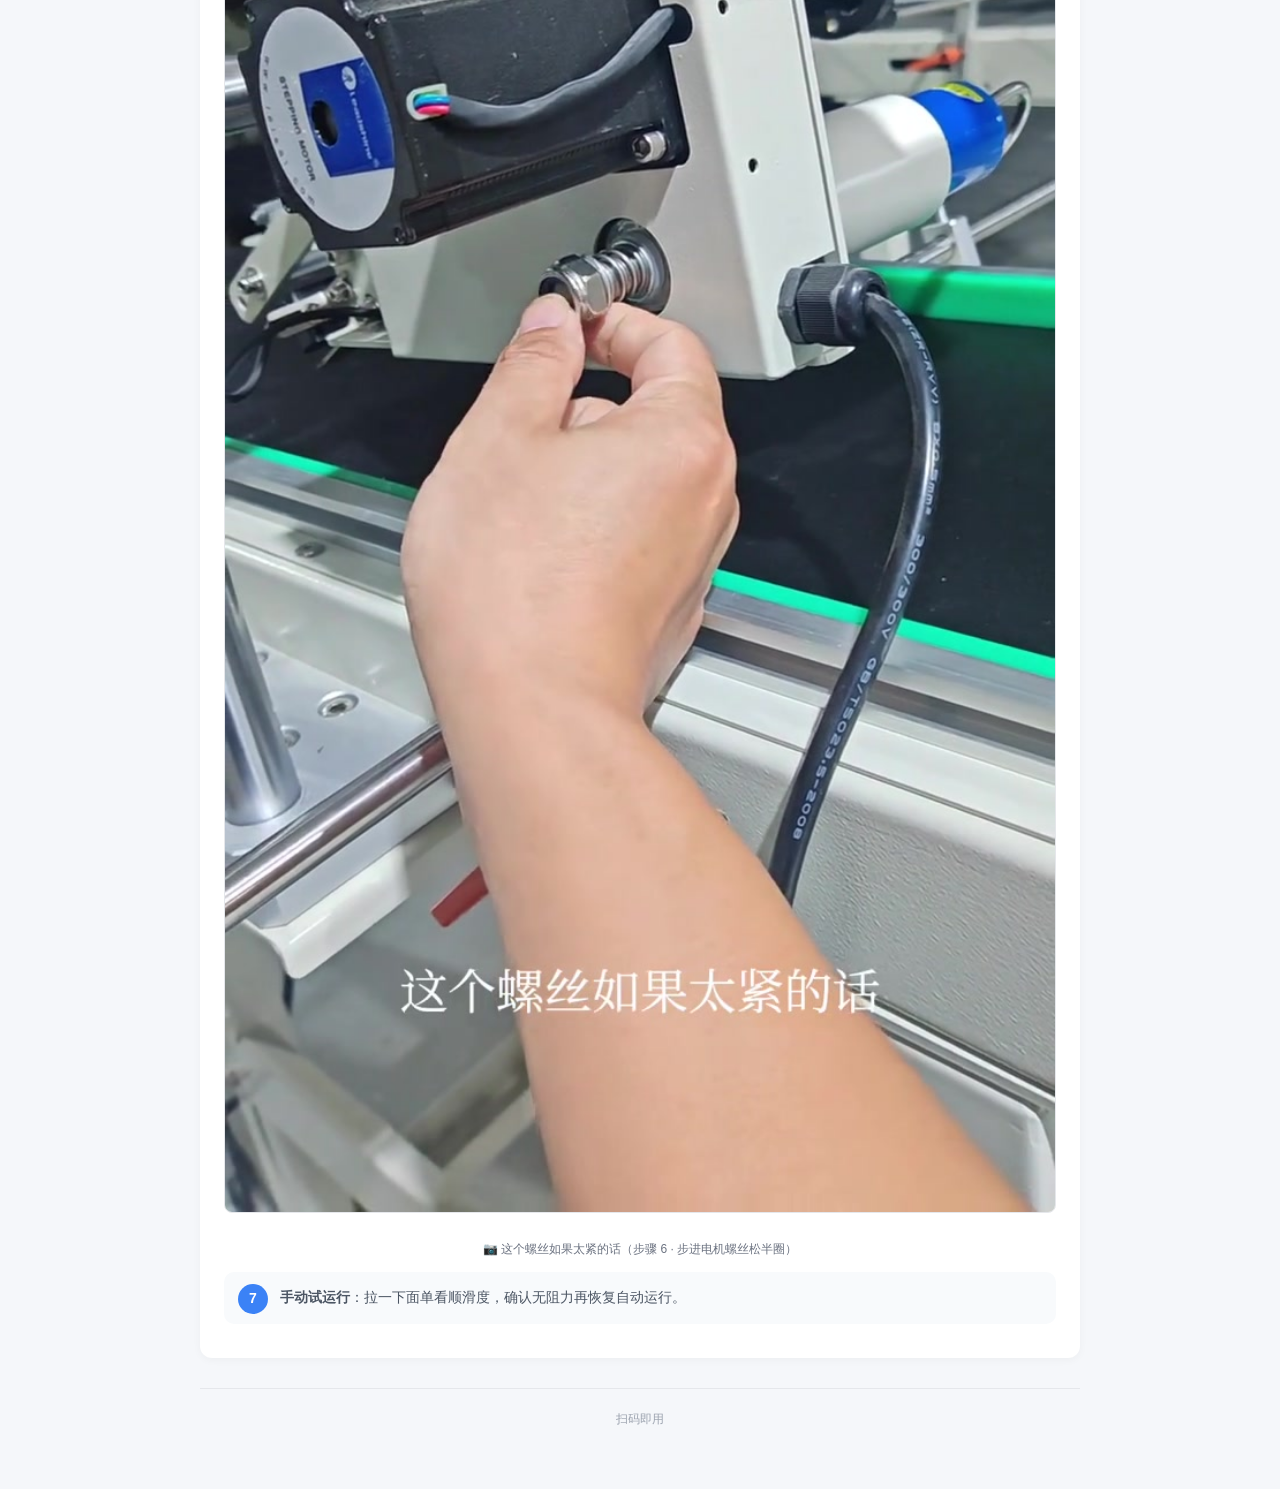
==== commit 4586e22f: "fix: 图-文对应关系修复（按对应步骤插入） - lesson_2.html" ====
--- a/lesson_2.html
+++ b/lesson_2.html
@@ -4,6 +4,7 @@
 <meta charset="UTF-8">
 <meta name="viewport" content="width=device-width, initial-scale=1.0">
 <title>自动贴单机：频繁断底纸+收纸器不收纸故障处理 | 培训资料</title>
+  <link rel="stylesheet" href="../btn_corporate/assets/btn-corporate.css">
 <style>
   * { box-sizing: border-box; margin: 0; padding: 0; }
   body {
@@ -76,14 +77,49 @@
           <p>本资料讲解贴单机两个常见故障的处理：① 频繁断底纸（最常见）② 收纸器不收纸。重点掌握切痕位置、剥标板胶布、步进电机的检查与调整。</p>
         </div>
 <div class="section"><h2>⚠ 常见故障</h2><ul><li><strong>频繁断底纸</strong>：5 大原因：面单本身易断 / 贴标损坏 / 切痕位置不对 / 剥标板高温胶布老化 / 面单露出长度不对。</li><li><strong>收纸器不收纸</strong>：步进电机阻力过大：螺丝太紧或润滑不足，导致面单走不动。</li></ul></div>
-<div class="section"><h2>🔧 处理步骤</h2><ol class='steps'><li><strong>检查面单贴标</strong>：撕一下看是否容易撕开，贴标损坏直接换新面单。</li><li><strong>查面单本身</strong>：纸张质量差、太薄或太脆，本身就容易断。</li><li><strong>更换剥标板高温胶布</strong>：胶布磨损/起翘时，面单经过阻力大、容易断。</li><li><strong>调整切痕位置</strong>：面单切痕不要正好停在剥标板边缘，错开 1-2mm 避免应力集中。</li><li><strong>调面单露出长度</strong>：从剥标板探出 1-2mm 即可，太长容易抖断。</li><li><strong>查步进电机</strong>：螺丝太紧就松半圈，阻力大就加几滴润滑油。</li><li><strong>手动试运行</strong>：拉一下面单看顺滑度，确认无阻力再恢复自动运行。</li></ol></div>
-<div class="section"><h2>📸 关键截图 1</h2><img class="shot" src="[data-uri]"></div>
-<div class="section"><h2>📸 关键截图 2</h2><img class="shot" src="[data-uri]